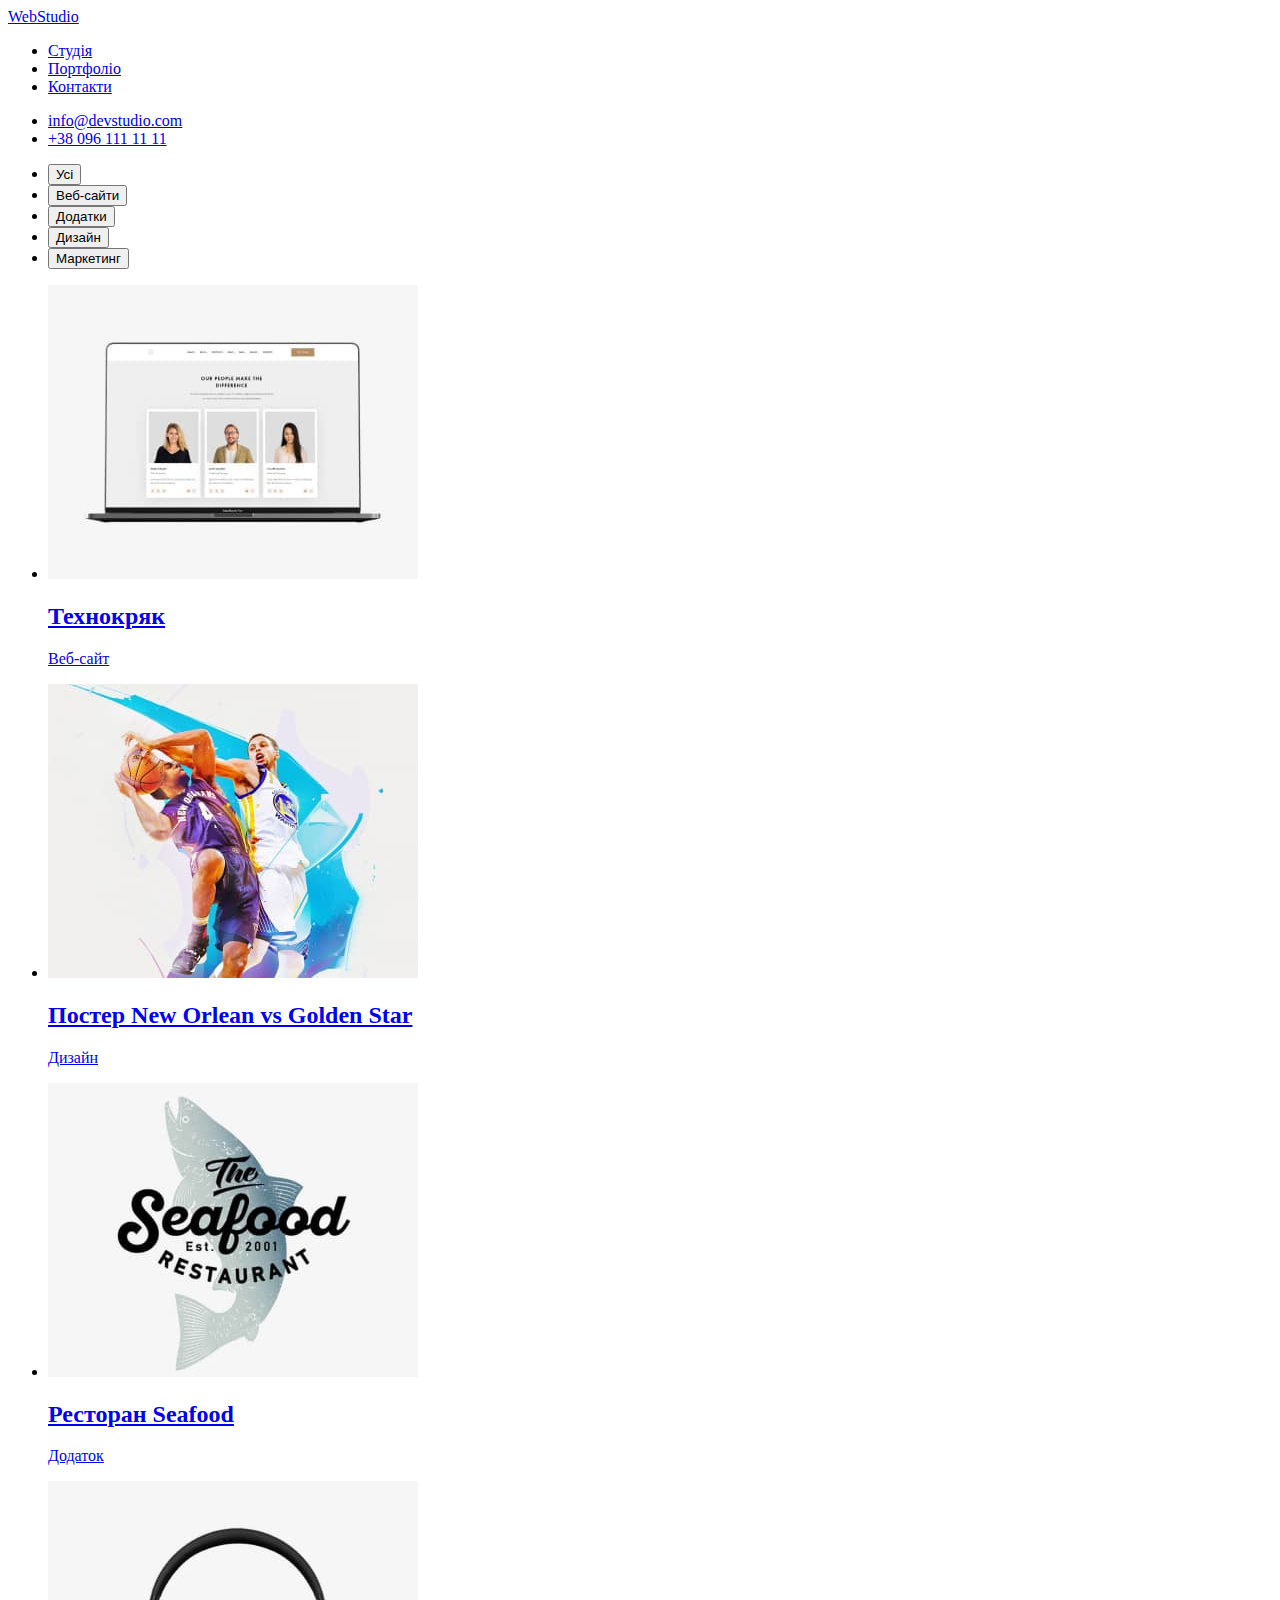
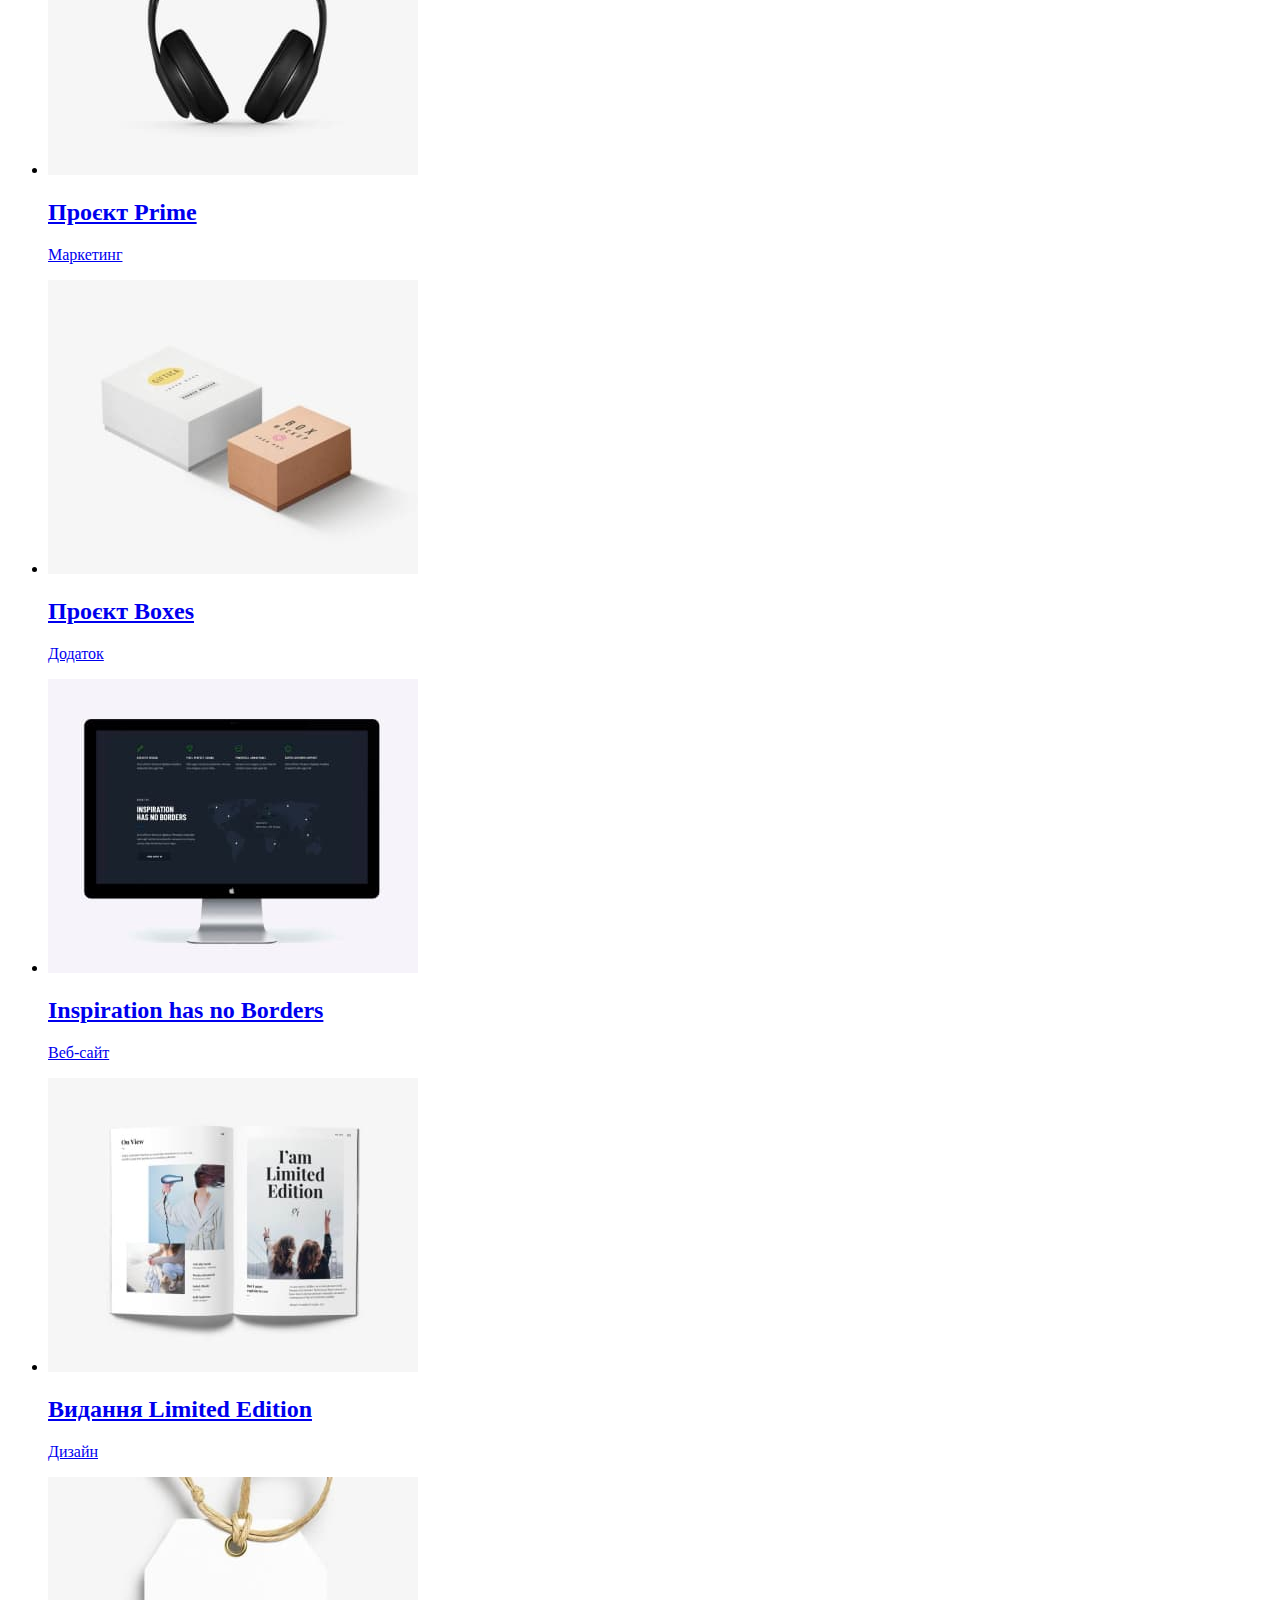
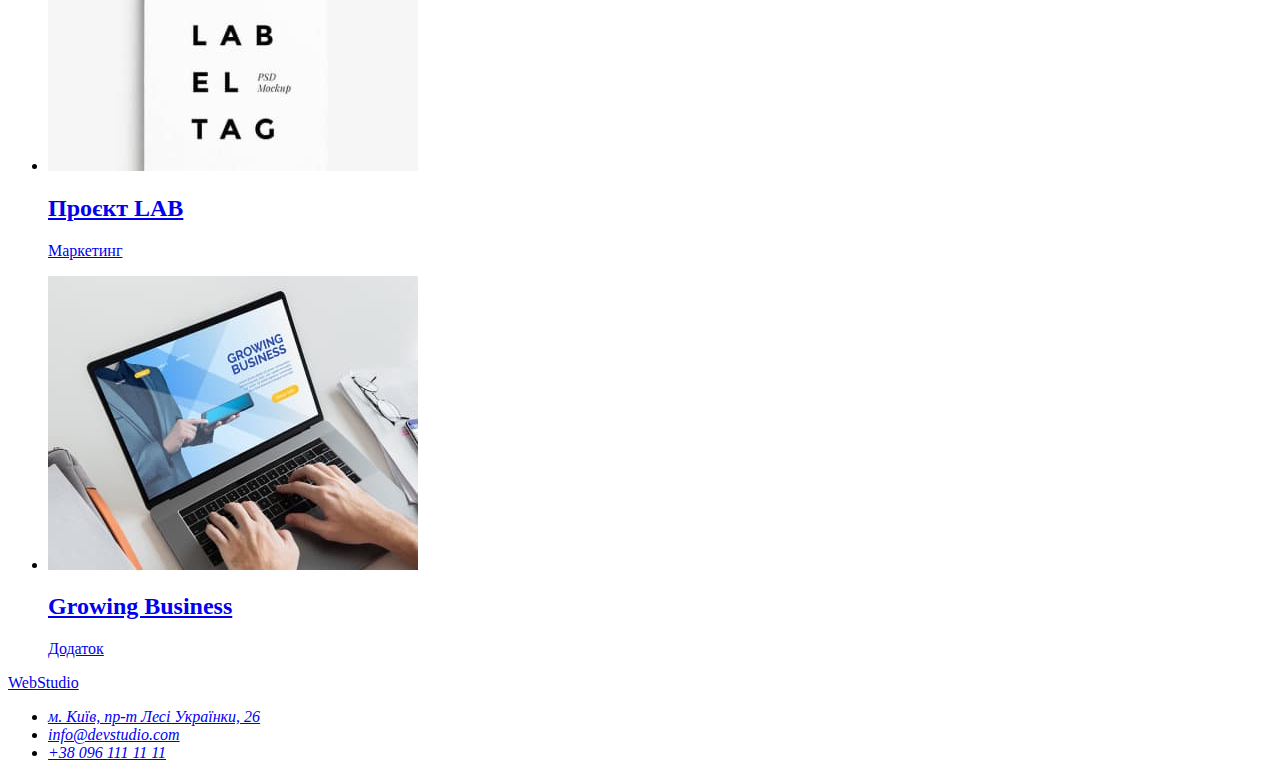
==== portfolio.html @ 22ac98b4 "Змінює електронну пошту" ====
<!DOCTYPE html>
<html lang="uk">
<head>
    <meta charset="UTF-8">
    <meta http-equiv="X-UA-Compatible" content="IE=edge">
    <meta name="viewport" content="width=device-width, initial-scale=1.0">
    <title>Document</title>
</head>
<body>
    <header>
        <nav>
            <a lang="en" href="./index.html"><span>Web</span>Studio</a>
            <ul>
                <li><a href="./index.html">Студія</a></li>
                <li><a href="./portfolio.html">Портфоліо</a></li>
                <li><a href="./index.html">Контакти</a></li>
            </ul>
        </nav>
        <ul>
            <li><a href="mailto:info@devstudio.com">info@devstudio.com</a></li>
            <li><a href="tel:+380961111111">+38 096 111 11 11</a></li>
        </ul>
    </header>
    <main>
        <section>
            <h1 hidden>Portfolio</h1>
            <ul>
                <li><button class="button">Усі</button></li>
                <li><button class="button">Веб-сайти</button></li>
                <li><button class="button">Додатки</button></li>
                <li><button class="button">Дизайн</button></li>
                <li><button class="button">Маркетинг</button></li>
            </ul>
            <ul>
                <li>
                    <a href="#">
                        <img src="./images/Personal.jpg" alt="Персоналії" width="370">
                        <h2>Технокряк</h2>
                        <p>Веб-сайт</p>
                    </a>
                </li>
                <li>
                    <a href="#">
                        <img src="./images/Game.jpg" alt="Постер" width="370">
                        <h2>Постер New Orlean vs Golden Star</h2>
                        <p>Дизайн</p>
                    </a>
                </li>
                <li>
                    <a href="#">
                        <img src="./images/Restarant.jpg" alt="Ресторан" width="370">
                        <h2>Ресторан Seafood</h2>
                        <p>Додаток</p>
                    </a>
                </li>
                <li>
                    <a href="#">
                        <img src="./images/Phone.jpg" alt="Навушники" width="370">
                        <h2>Проєкт Prime</h2>
                        <p>Маркетинг</p>
                    </a>
                </li>
                <li>
                    <a href="#">
                        <img src="./images/Boxes.jpg" alt="Бокси" width="370">
                        <h2>Проєкт Boxes</h2>
                        <p>Додаток</p>
                    </a>
                </li>
                <li>
                    <a href="#">
                        <img src="./images/Desktop.jpg" alt="Компьютер" width="370">
                        <h2>Inspiration has no Borders</h2>
                        <p>Веб-сайт</p>
                    </a>
                </li>
                <li>
                    <a href="#">
                        <img src="./images/Books.jpg" alt="Видавництво" width="370">
                        <h2>Видання Limited Edition</h2>
                        <p>Дизайн</p>
                    </a>
                </li>
                <li>
                    <a href="#">
                        <img src="./images/Label.jpg" alt="Етікетка" width="370">
                        <h2>Проєкт LAB</h2>
                        <p>Маркетинг</p>
                    </a>
                </li>
                <li>
                    <a href="#">
                        <img src="./images/Notebook.jpg" alt="Ноутбук" width="370">
                        <h2>Growing Business</h2>
                        <p>Додаток</p>
                    </a>
                </li>
            </ul>
        </section>
    </main>
    <footer>
        <a lang="en" href="./index.html"><span>Web</span>Studio</a>
        <address>
            <ul>
                <li><a href="https://goo.gl/maps/CPtrU1FHBa2aNyZL9" target="_blank" rel="noopener noreferrer nofollow">м.
                        Київ, пр-т
                        Лесі Українки, 26</a></li>
                <li><a href="mailto:info@devstudio.com">info@devstudio.com</a></li>
                <li><a href="tel:+380961111111">+38 096 111 11 11</a></li>
            </ul>
        </address>
    </footer>
    
</body>
</html>
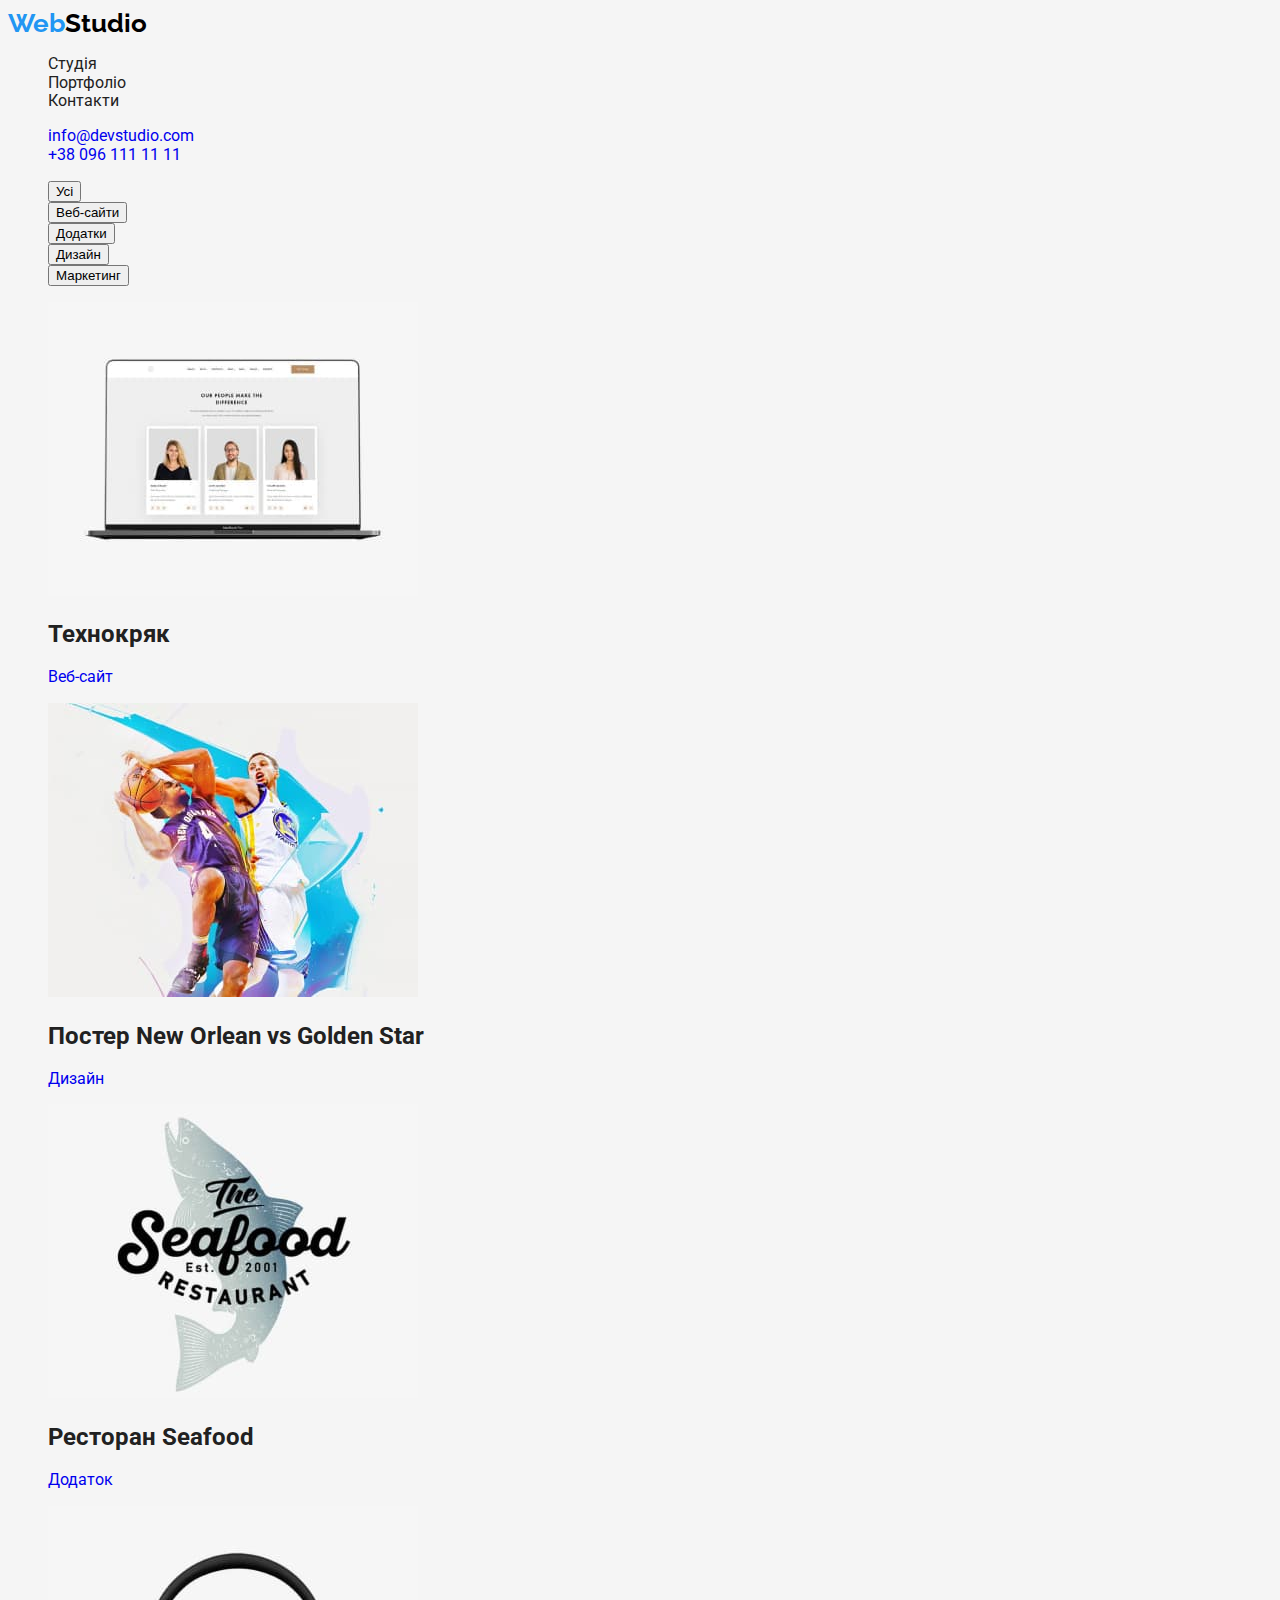
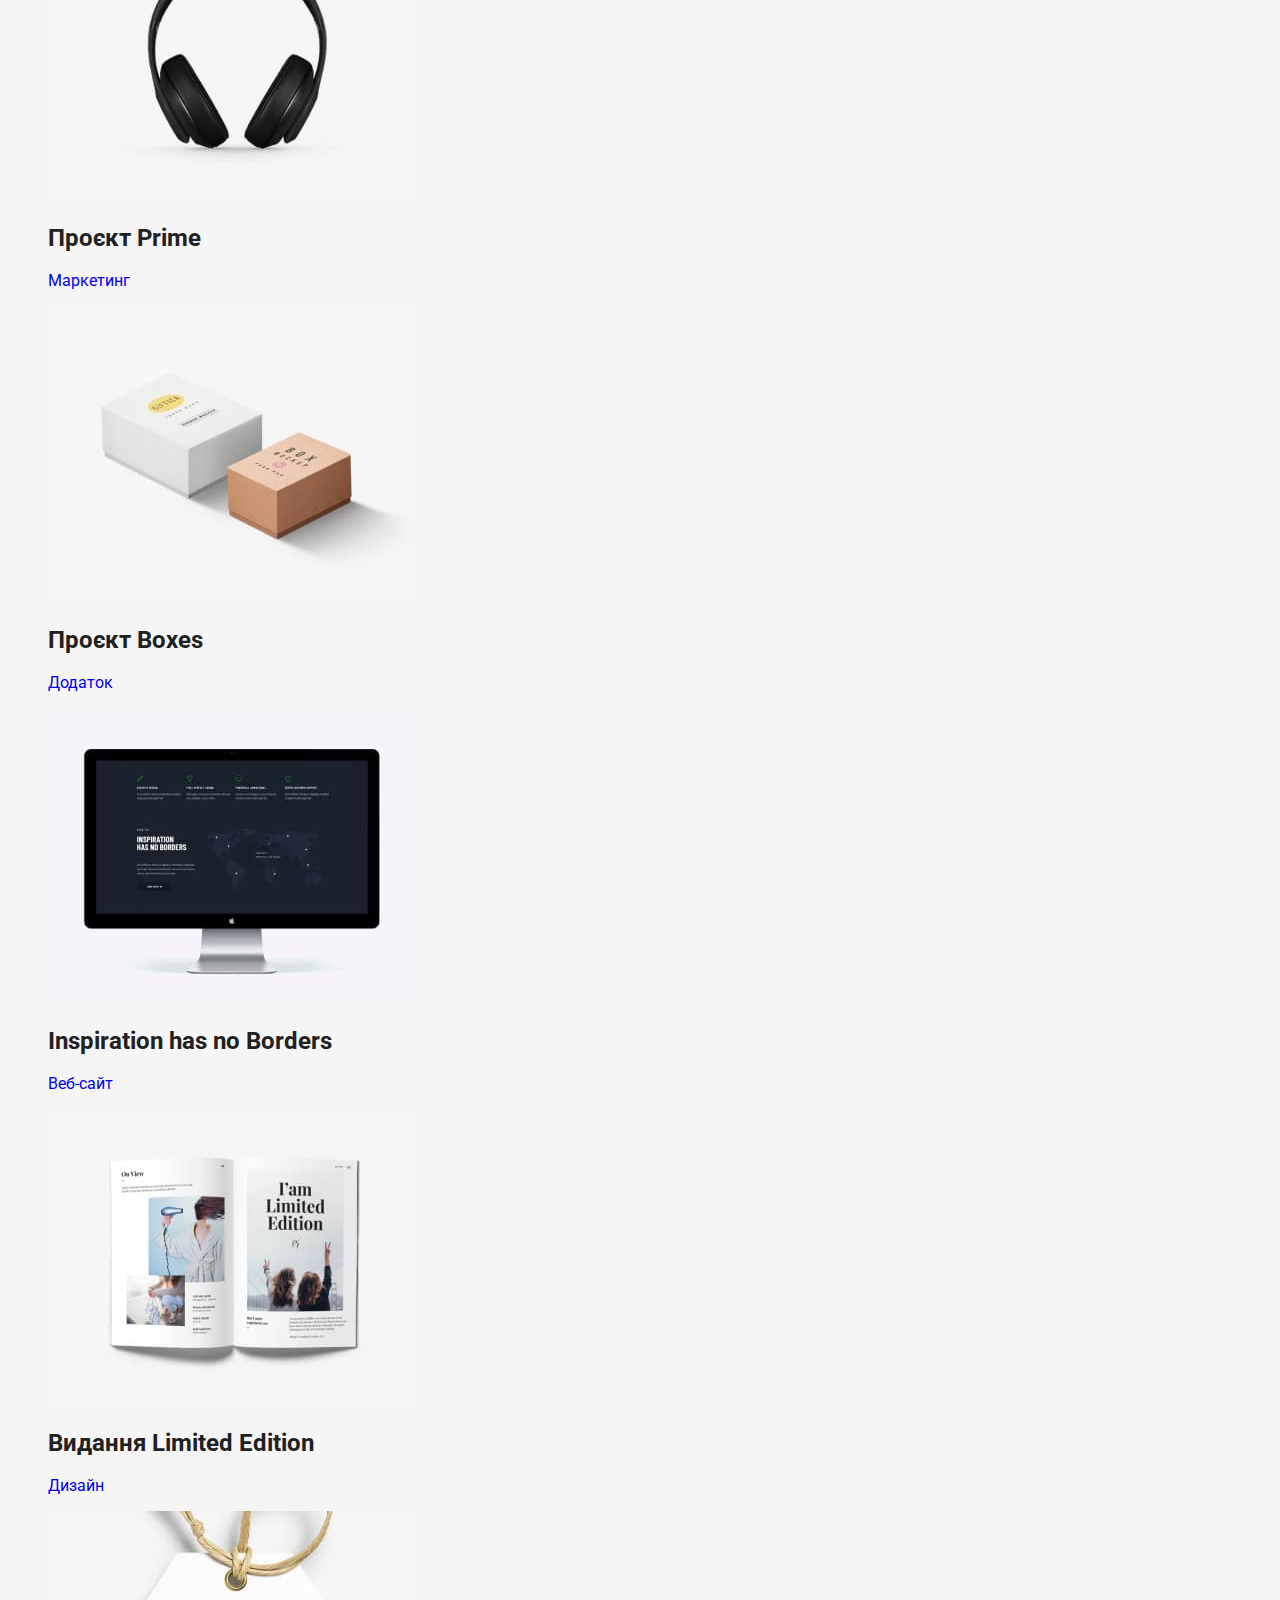
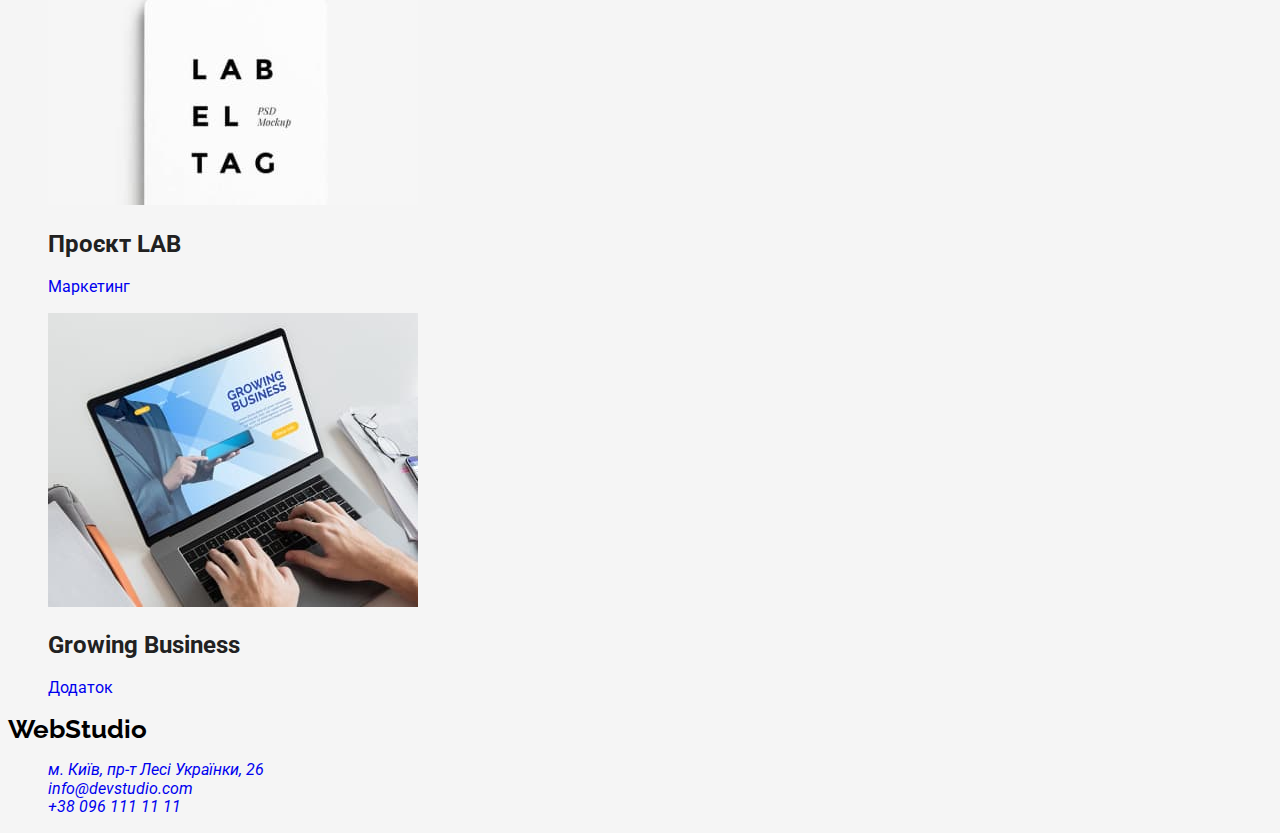
==== commit ae92b9b1: "Застосовує стилі в хедері" ====
--- a/portfolio.html
+++ b/portfolio.html
@@ -5,111 +5,120 @@
     <meta http-equiv="X-UA-Compatible" content="IE=edge">
     <meta name="viewport" content="width=device-width, initial-scale=1.0">
     <title>Document</title>
+    <link rel="preconnect" href="https://fonts.googleapis.com">
+    <link rel="preconnect" href="https://fonts.gstatic.com" crossorigin>
+    <link href="https://fonts.googleapis.com/css2?family=Raleway:wght@700&family=Roboto:wght@400;500;700;900&display=swap"
+        rel="stylesheet">
+    <link rel="stylesheet" href="./css/styles.css" />
 </head>
 <body>
+    <!-- HEADER -->
     <header>
         <nav>
-            <a lang="en" href="./index.html"><span>Web</span>Studio</a>
-            <ul>
-                <li><a href="./index.html">Студія</a></li>
-                <li><a href="./portfolio.html">Портфоліо</a></li>
-                <li><a href="./index.html">Контакти</a></li>
+            <a lang="en" href="./index.html" class="logo link"><span class="web">Web</span>Studio</a>
+            <ul class="site-nav list">
+                <li><a href="./index.html" class="link">Студія</a></li>
+                <li><a href="./portfolio.html" class="link">Портфоліо</a></li>
+                <li><a href="./index.html" class="link">Контакти</a></li>
             </ul>
         </nav>
-        <ul>
-            <li><a href="mailto:info@devstudio.com">info@devstudio.com</a></li>
-            <li><a href="tel:+380961111111">+38 096 111 11 11</a></li>
+        <ul class="header-contakt list">
+            <li><a href="mailto:info@devstudio.com" class="link">info@devstudio.com</a></li>
+            <li><a href="tel:+380961111111" class="link">+38 096 111 11 11</a></li>
         </ul>
     </header>
+    <!-- MAIN -->
     <main>
-        <section>
+        <!-- Section 1 -->
+        <section class="section link">
             <h1 hidden>Portfolio</h1>
-            <ul>
+            <ul class="buttons list">
                 <li><button class="button">Усі</button></li>
                 <li><button class="button">Веб-сайти</button></li>
                 <li><button class="button">Додатки</button></li>
                 <li><button class="button">Дизайн</button></li>
                 <li><button class="button">Маркетинг</button></li>
             </ul>
-            <ul>
+            <ul class="menu list">
                 <li>
-                    <a href="#">
+                    <a href="#" class="link">
                         <img src="./images/Personal.jpg" alt="Персоналії" width="370">
-                        <h2>Технокряк</h2>
+                        <h2 class="section-title">Технокряк</h2>
                         <p>Веб-сайт</p>
                     </a>
                 </li>
                 <li>
-                    <a href="#">
+                    <a href="#" class="link">
                         <img src="./images/Game.jpg" alt="Постер" width="370">
-                        <h2>Постер New Orlean vs Golden Star</h2>
+                        <h2 class="section-title">Постер New Orlean vs Golden Star</h2>
                         <p>Дизайн</p>
                     </a>
                 </li>
                 <li>
-                    <a href="#">
+                    <a href="#"  class="link">
                         <img src="./images/Restarant.jpg" alt="Ресторан" width="370">
-                        <h2>Ресторан Seafood</h2>
+                        <h2 class="section-title">Ресторан Seafood</h2>
                         <p>Додаток</p>
                     </a>
                 </li>
                 <li>
-                    <a href="#">
+                    <a href="#" class="link">
                         <img src="./images/Phone.jpg" alt="Навушники" width="370">
-                        <h2>Проєкт Prime</h2>
+                        <h2 class="section-title">Проєкт Prime</h2>
                         <p>Маркетинг</p>
                     </a>
                 </li>
                 <li>
-                    <a href="#">
+                    <a href="#" class="link">
                         <img src="./images/Boxes.jpg" alt="Бокси" width="370">
-                        <h2>Проєкт Boxes</h2>
+                        <h2 class="section-title">Проєкт Boxes</h2>
                         <p>Додаток</p>
                     </a>
                 </li>
                 <li>
-                    <a href="#">
+                    <a href="#" class="link">
                         <img src="./images/Desktop.jpg" alt="Компьютер" width="370">
-                        <h2>Inspiration has no Borders</h2>
+                        <h2 class="section-title">Inspiration has no Borders</h2>
                         <p>Веб-сайт</p>
                     </a>
                 </li>
                 <li>
-                    <a href="#">
+                    <a href="#" class="link">
                         <img src="./images/Books.jpg" alt="Видавництво" width="370">
-                        <h2>Видання Limited Edition</h2>
+                        <h2 class="section-title">Видання Limited Edition</h2>
                         <p>Дизайн</p>
                     </a>
                 </li>
                 <li>
-                    <a href="#">
+                    <a href="#" class="link">
                         <img src="./images/Label.jpg" alt="Етікетка" width="370">
-                        <h2>Проєкт LAB</h2>
+                        <h2 class="section-title">Проєкт LAB</h2>
                         <p>Маркетинг</p>
                     </a>
                 </li>
                 <li>
-                    <a href="#">
+                    <a href="#" class="link">
                         <img src="./images/Notebook.jpg" alt="Ноутбук" width="370">
-                        <h2>Growing Business</h2>
+                        <h2 class="section-title">Growing Business</h2>
                         <p>Додаток</p>
                     </a>
                 </li>
             </ul>
         </section>
     </main>
-    <footer>
-        <a lang="en" href="./index.html"><span>Web</span>Studio</a>
-        <address>
-            <ul>
-                <li><a href="https://goo.gl/maps/CPtrU1FHBa2aNyZL9" target="_blank" rel="noopener noreferrer nofollow">м.
-                        Київ, пр-т
-                        Лесі Українки, 26</a></li>
-                <li><a href="mailto:info@devstudio.com">info@devstudio.com</a></li>
-                <li><a href="tel:+380961111111">+38 096 111 11 11</a></li>
-            </ul>
-        </address>
-    </footer>
+    <!-- FOOTER -->
+<footer>
+    <a lang="en" href="./index.html" class="logo link"><span>Web</span>Studio</a>
+    <address>
+        <ul class="footer-contakt list">
+            <li><a href="https://goo.gl/maps/CPtrU1FHBa2aNyZL9" target="_blank" rel="noopener noreferrer nofollow"
+                    class="link">м. Київ, пр-т
+                    Лесі Українки, 26</a></li>
+            <li><a href="mailto:info@devstudio.com" class="link">info@devstudio.com</a></li>
+            <li><a href="tel:+380961111111" class="link">+38 096 111 11 11</a></li>
+        </ul>
+    </address>
+</footer>
     
 </body>
 </html>--- a/css/styles.css
+++ b/css/styles.css
@@ -0,0 +1,57 @@
+:root {
+    /* color */
+    --one-text-color: #212121;
+    --second-text-color: #757575;
+    --one-backgraund-color: #F5F5F5;
+    --second-backgraund-color: #F5F4FA;
+    --akcent-color: #2196F3;
+    --second-akcent-color: #FFFFFF;
+    --card-bcg: #EEEEEE;
+    --logo-color: #000000;
+    /* font */
+    --one-font-family: "Roboto", sans-serif;
+    --logo-font-style: "Raleway", sans-serif;
+}
+
+.list {
+    list-style: none;
+}
+.link {
+    text-decoration: none;
+}
+body {
+    font-family: var(--one-font-family);
+    color: var(--one-text-color);
+    font-size: 16px;
+    line-height: 1.171;
+    background-color: var(--one-backgraund-color);
+}
+/* HEADER */
+
+.logo {
+    font-family: var(--logo-font-style);
+    font-weight: 700;
+    font-size: 26px;
+    line-height: 1.192;
+    color: var(--logo-color);
+}
+.web {
+    color: var(--akcent-color)
+}
+.site-nav .link {
+    color: var(--one-text-color);
+}
+.site-nav .link:hover,
+.site-nav .link:focus {
+    color: var(--akcent-color);
+}
+.site-contacts  {
+    font-weight: 500;
+    font-size: 14px;
+    line-height: 1.142;
+    letter-spacing: 0.02em;
+    color: tomato;
+}
+.section-title {
+    color: var(--one-text-color);
+}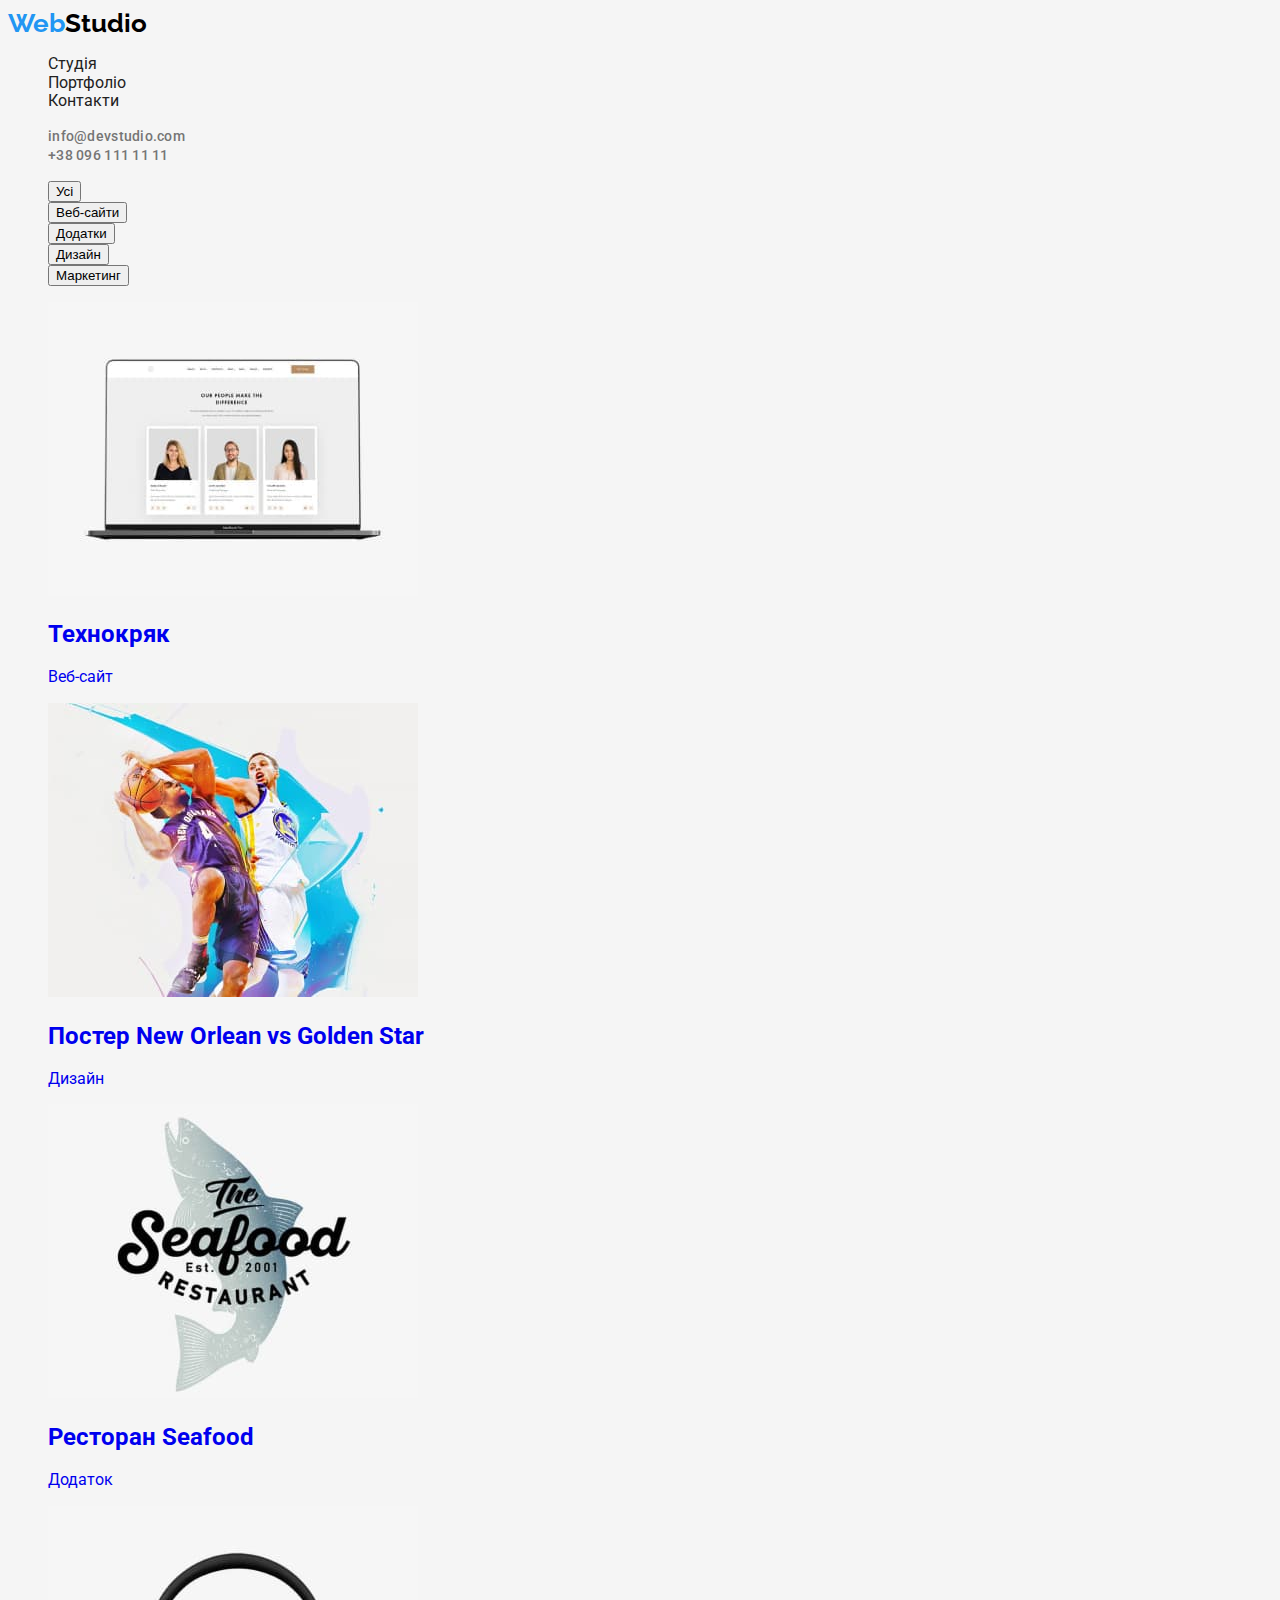
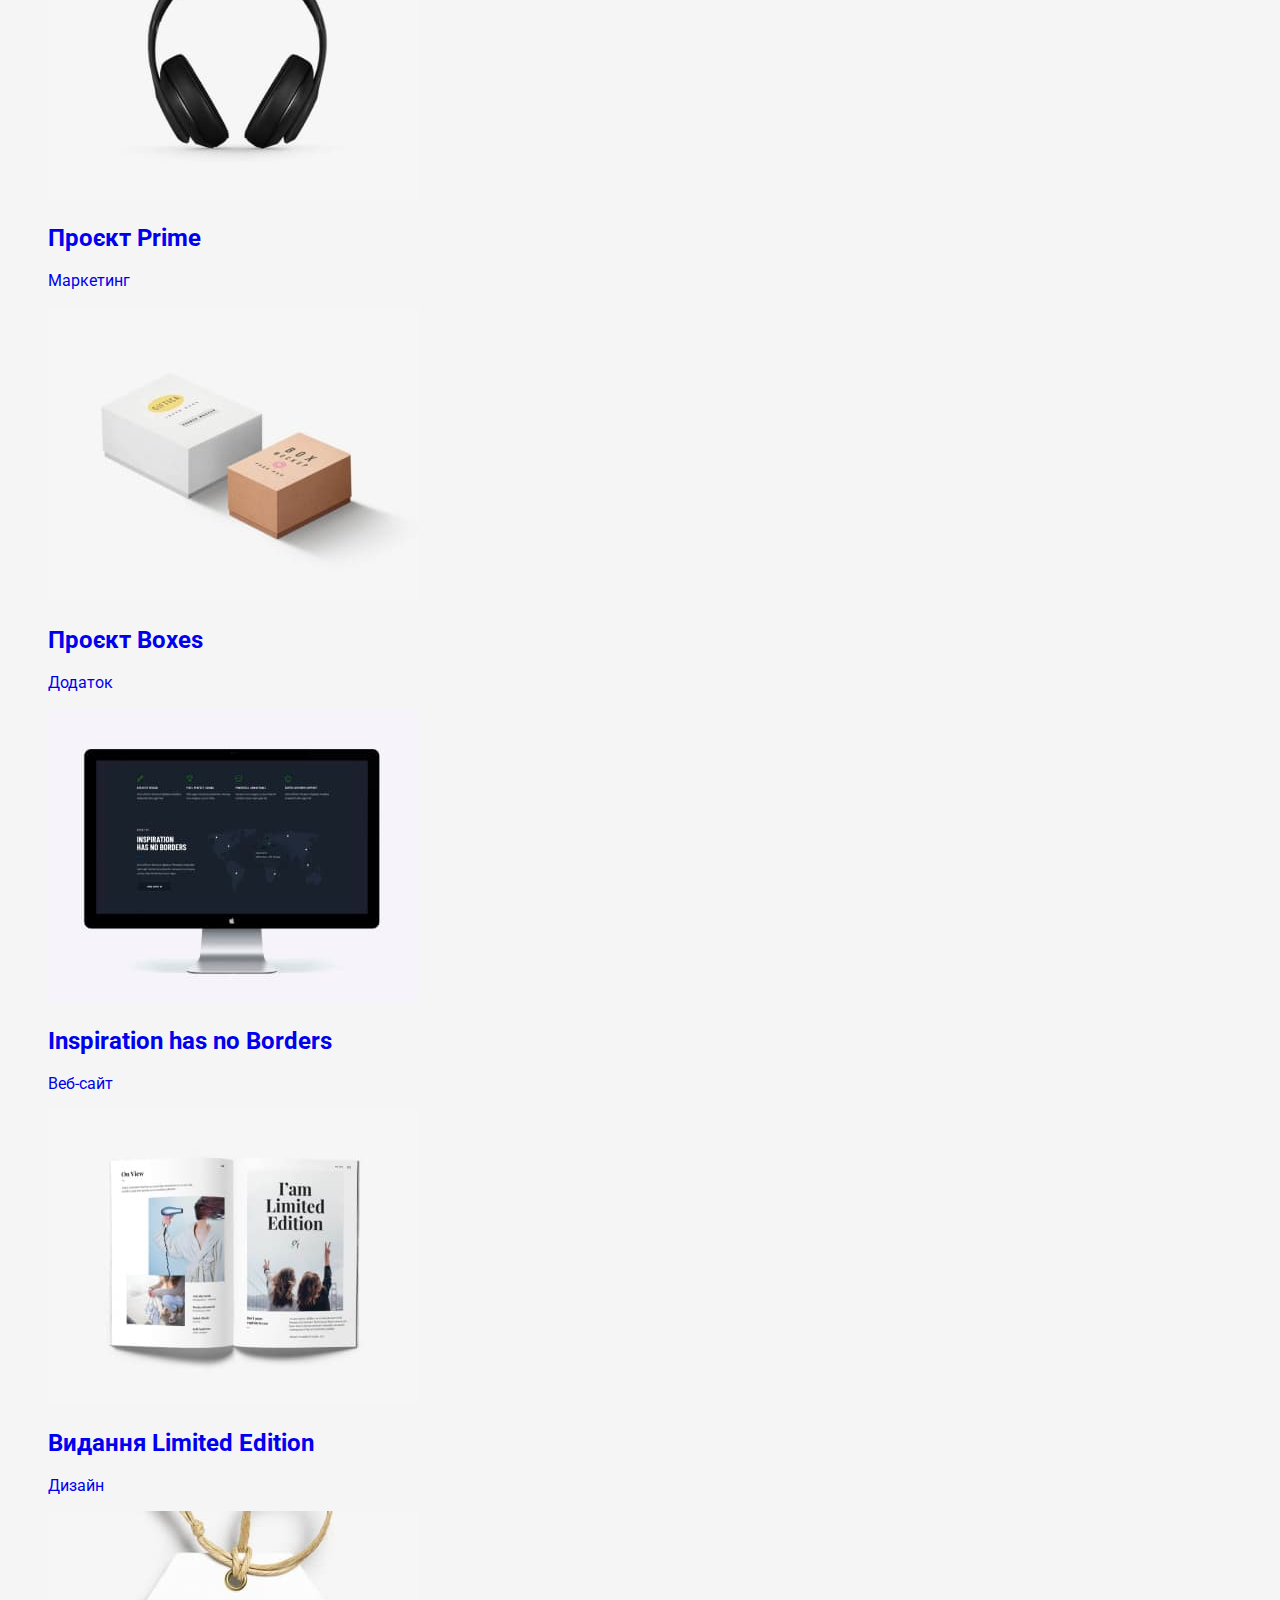
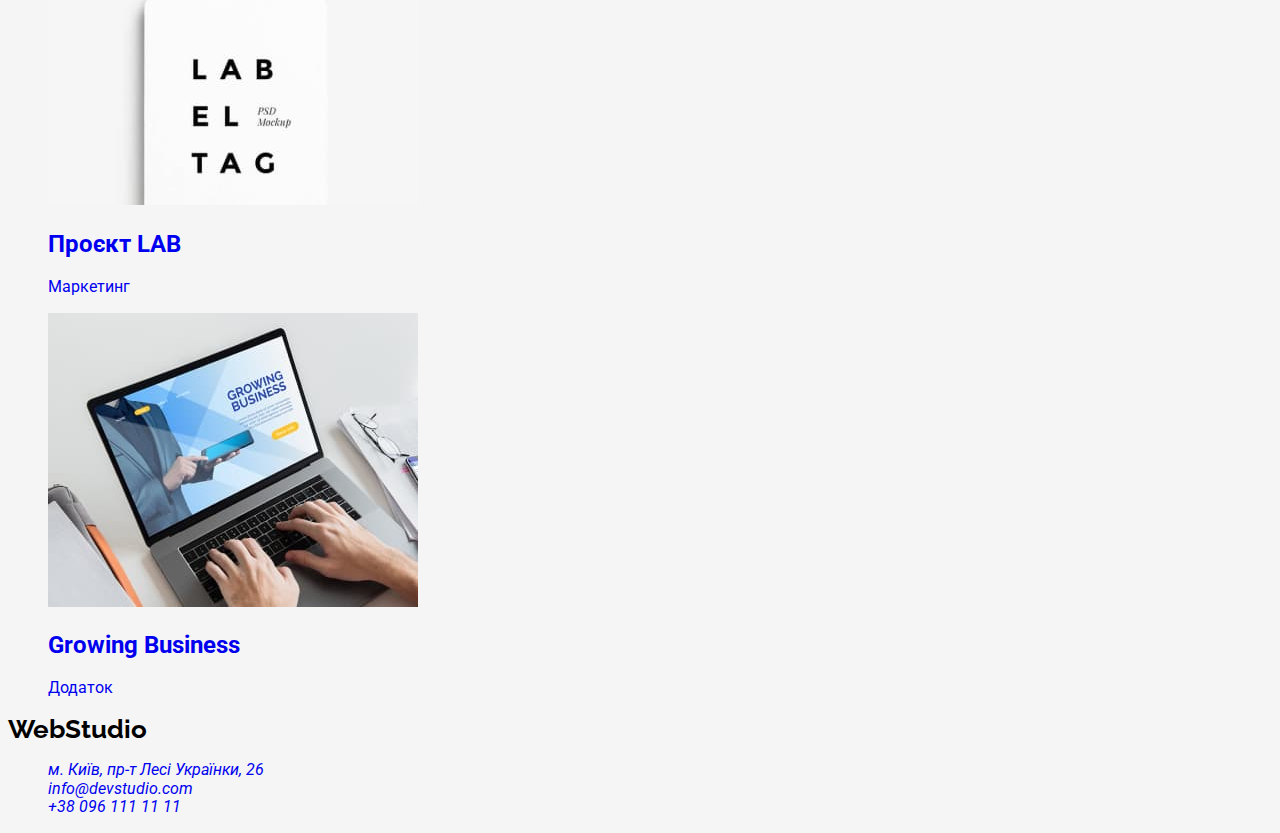
==== commit 28f10a72: "Додає стилі секції 1-2" ====
--- a/portfolio.html
+++ b/portfolio.html
@@ -15,16 +15,16 @@
     <!-- HEADER -->
     <header>
         <nav>
-            <a lang="en" href="./index.html" class="logo link"><span class="web">Web</span>Studio</a>
+            <a class="logo link" lang="en" href="./index.html"><span class="web">Web</span>Studio</a>
             <ul class="site-nav list">
-                <li><a href="./index.html" class="link">Студія</a></li>
-                <li><a href="./portfolio.html" class="link">Портфоліо</a></li>
-                <li><a href="./index.html" class="link">Контакти</a></li>
+                <li><a class="link" href="./index.html">Студія</a></li>
+                <li><a class="link" href="./portfolio.html">Портфоліо</a></li>
+                <li><a class="link" href="./index.html">Контакти</a></li>
             </ul>
         </nav>
-        <ul class="header-contakt list">
-            <li><a href="mailto:info@devstudio.com" class="link">info@devstudio.com</a></li>
-            <li><a href="tel:+380961111111" class="link">+38 096 111 11 11</a></li>
+        <ul class="site-contacts list">
+            <li><a class="link" href="mailto:info@devstudio.com">info@devstudio.com</a></li>
+            <li><a class="link" href="tel:+380961111111">+38 096 111 11 11</a></li>
         </ul>
     </header>
     <!-- MAIN -->
--- a/css/styles.css
+++ b/css/styles.css
@@ -4,6 +4,7 @@
     --second-text-color: #757575;
     --one-backgraund-color: #F5F5F5;
     --second-backgraund-color: #F5F4FA;
+    --hero-bcg: #2F303A;
     --akcent-color: #2196F3;
     --second-akcent-color: #FFFFFF;
     --card-bcg: #EEEEEE;
@@ -27,7 +28,9 @@
     background-color: var(--one-backgraund-color);
 }
 /* HEADER */
-
+.header-site {
+    background-color: var(--second-akcent-color);
+}
 .logo {
     font-family: var(--logo-font-style);
     font-weight: 700;
@@ -36,7 +39,7 @@
     color: var(--logo-color);
 }
 .web {
-    color: var(--akcent-color)
+    color: var(--akcent-color);
 }
 .site-nav .link {
     color: var(--one-text-color);
@@ -45,13 +48,50 @@
 .site-nav .link:focus {
     color: var(--akcent-color);
 }
-.site-contacts  {
+.site-contacts .link {
     font-weight: 500;
     font-size: 14px;
     line-height: 1.142;
     letter-spacing: 0.02em;
-    color: tomato;
+    color: var(--second-text-color);
 }
-.section-title {
-    color: var(--one-text-color);
-}+.site-contacts .link:hover,
+.site-contacts .link:focus {
+    color: var(--akcent-color);
+}
+/* Hero */
+.section-hero {
+    background-color: var(--hero-bcg);
+}
+.title-hero {
+    font-weight: 900;
+    font-size: 44px;
+    line-height: 1.363;
+    text-align: center;
+    letter-spacing: 0.06em;
+    text-transform: uppercase;
+    color: var(--second-akcent-color);
+}
+.button-hero {
+    font-weight: 700;
+    font-size: 16px;
+    line-height: 1.875;
+    letter-spacing: 0.06em;
+    color: var(--second-akcent-color);
+    background-color: var(--akcent-color);
+}
+.title-three {
+        font-weight: 700;
+        font-size: 14px;
+        line-height: 1.142;
+        letter-spacing: 0.03em;
+        text-transform: uppercase;
+}
+.text {
+            font-weight: 400;
+        font-size: 14px;
+        line-height: 1.714;
+        letter-spacing: 0.03em;
+        color: var(--second-text-color)
+}  
+      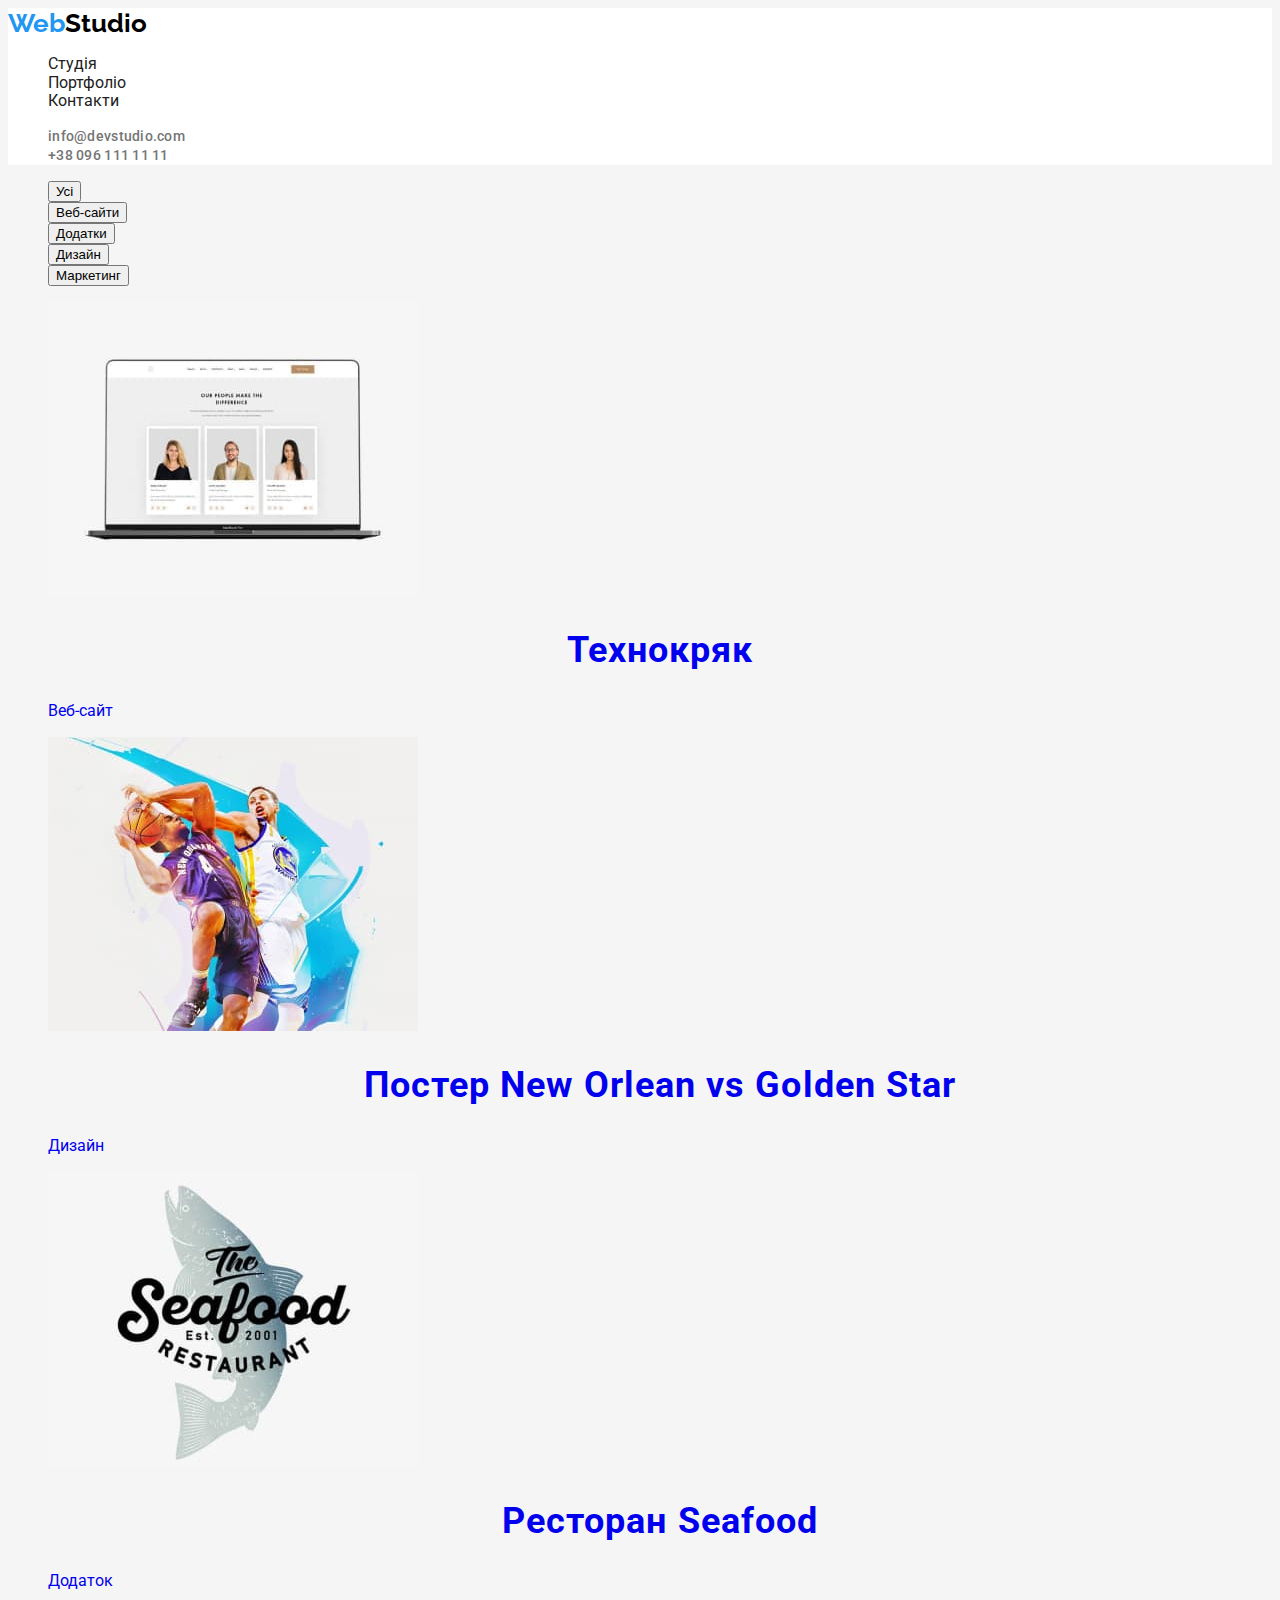
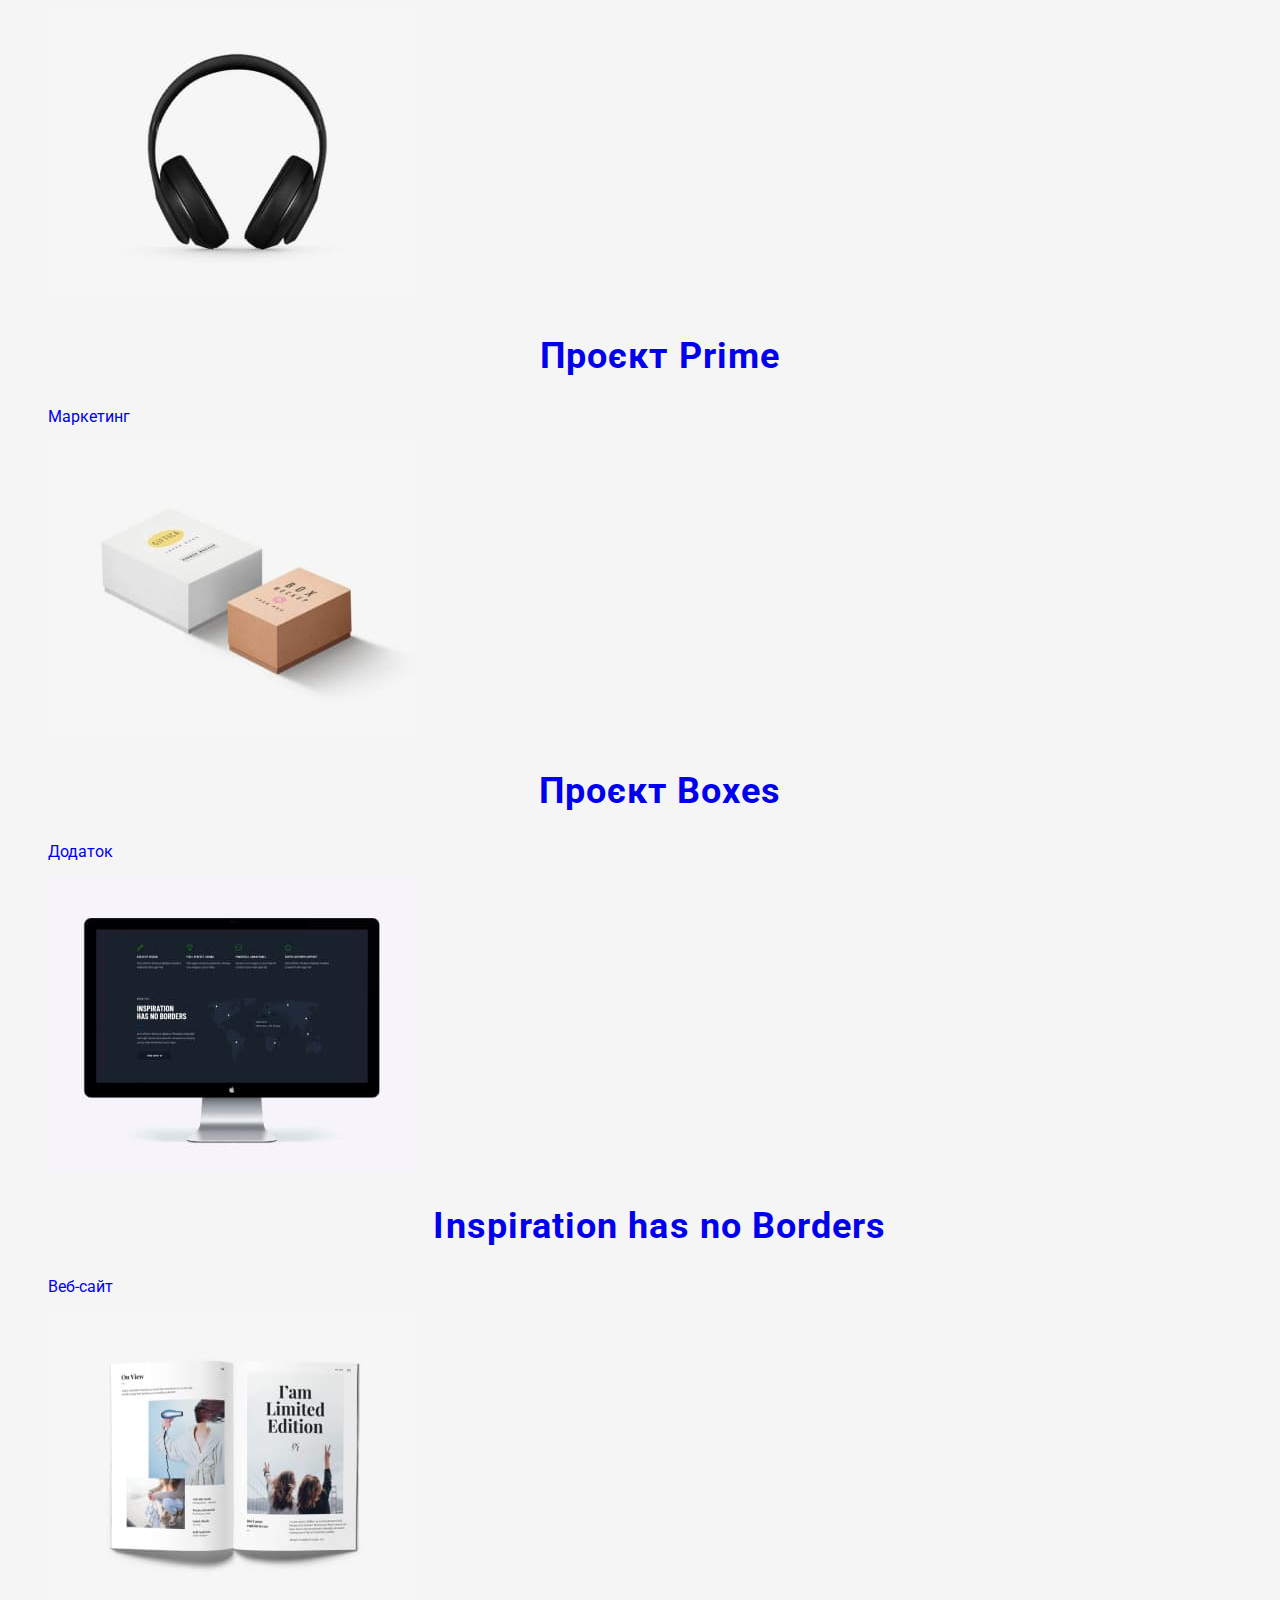
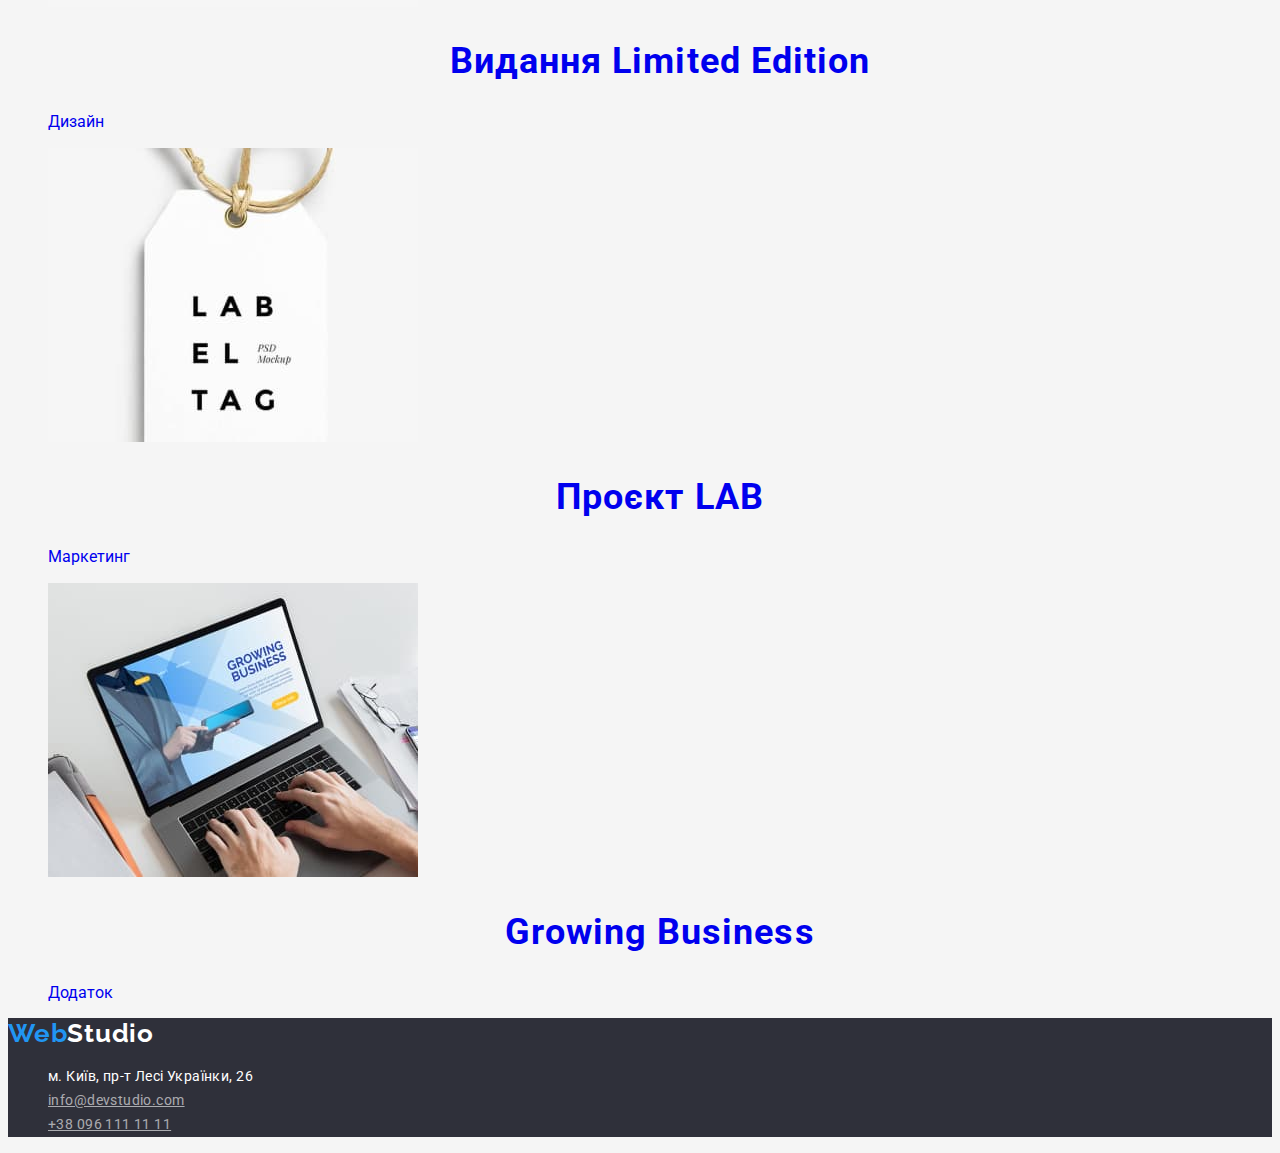
==== commit b62ff196: "Завершує стилі 1 стор" ====
--- a/portfolio.html
+++ b/portfolio.html
@@ -13,7 +13,7 @@
 </head>
 <body>
     <!-- HEADER -->
-    <header>
+    <header class="header-site">
         <nav>
             <a class="logo link" lang="en" href="./index.html"><span class="web">Web</span>Studio</a>
             <ul class="site-nav list">
@@ -30,14 +30,14 @@
     <!-- MAIN -->
     <main>
         <!-- Section 1 -->
-        <section class="section link">
+        <section class="section-card link">
             <h1 hidden>Portfolio</h1>
             <ul class="buttons list">
-                <li><button class="button">Усі</button></li>
-                <li><button class="button">Веб-сайти</button></li>
-                <li><button class="button">Додатки</button></li>
-                <li><button class="button">Дизайн</button></li>
-                <li><button class="button">Маркетинг</button></li>
+                <li><button class="button" class="button-filter">Усі</button></li>
+                <li><button class="button" class="button-filter">Веб-сайти</button></li>
+                <li><button class="button" class="button-filter">Додатки</button></li>
+                <li><button class="button" class="button-filter">Дизайн</button></li>
+                <li><button class="button" class="button-filter">Маркетинг</button></li>
             </ul>
             <ul class="menu list">
                 <li>
@@ -107,15 +107,15 @@
         </section>
     </main>
     <!-- FOOTER -->
-<footer>
-    <a lang="en" href="./index.html" class="logo link"><span>Web</span>Studio</a>
+<footer class="footer-info">
+    <a lang="en" href="./index.html" class="logo-footer link"><span class="footer-logo">Web</span>Studio</a>
     <address>
         <ul class="footer-contakt list">
-            <li><a href="https://goo.gl/maps/CPtrU1FHBa2aNyZL9" target="_blank" rel="noopener noreferrer nofollow"
-                    class="link">м. Київ, пр-т
+            <li><a class="footer-adr link" href="https://goo.gl/maps/CPtrU1FHBa2aNyZL9" target="_blank"
+                    rel="noopener noreferrer nofollow" class="link">м. Київ, пр-т
                     Лесі Українки, 26</a></li>
-            <li><a href="mailto:info@devstudio.com" class="link">info@devstudio.com</a></li>
-            <li><a href="tel:+380961111111" class="link">+38 096 111 11 11</a></li>
+            <li><a class="footer-person" href="mailto:info@devstudio.com" class="link">info@devstudio.com</a></li>
+            <li><a class="footer-person" href="tel:+380961111111" class="link">+38 096 111 11 11</a></li>
         </ul>
     </address>
 </footer>
--- a/css/styles.css
+++ b/css/styles.css
@@ -1,97 +1,179 @@
 :root {
-    /* color */
-    --one-text-color: #212121;
-    --second-text-color: #757575;
-    --one-backgraund-color: #F5F5F5;
-    --second-backgraund-color: #F5F4FA;
-    --hero-bcg: #2F303A;
-    --akcent-color: #2196F3;
-    --second-akcent-color: #FFFFFF;
-    --card-bcg: #EEEEEE;
-    --logo-color: #000000;
-    /* font */
-    --one-font-family: "Roboto", sans-serif;
-    --logo-font-style: "Raleway", sans-serif;
+  /* color */
+  --one-text-color: #212121;
+  --second-text-color: #757575;
+  --one-backgraund-color: #f5f5f5;
+  --second-backgraund-color: #efedf9;
+  --hero-bcg: #2f303a;
+  --akcent-color: #2196f3;
+  --second-akcent-color: #ffffff;
+  --card-bcg: #eeeeee;
+  --logo-color: #000000;
+  /* font */
+  --one-font-family: "Roboto", sans-serif;
+  --logo-font-style: "Raleway", sans-serif;
 }
 
 .list {
-    list-style: none;
+  list-style: none;
 }
 .link {
-    text-decoration: none;
+  text-decoration: none;
 }
 body {
-    font-family: var(--one-font-family);
-    color: var(--one-text-color);
-    font-size: 16px;
-    line-height: 1.171;
-    background-color: var(--one-backgraund-color);
+  font-family: var(--one-font-family);
+  color: var(--one-text-color);
+  font-size: 16px;
+  line-height: 1.171;
+  background-color: var(--one-backgraund-color);
 }
 /* HEADER */
 .header-site {
-    background-color: var(--second-akcent-color);
+  background-color: var(--second-akcent-color);
 }
 .logo {
-    font-family: var(--logo-font-style);
-    font-weight: 700;
-    font-size: 26px;
-    line-height: 1.192;
-    color: var(--logo-color);
+  font-family: var(--logo-font-style);
+  font-weight: 700;
+  font-size: 26px;
+  line-height: 1.192;
+  color: var(--logo-color);
 }
 .web {
-    color: var(--akcent-color);
+  color: var(--akcent-color);
 }
 .site-nav .link {
-    color: var(--one-text-color);
+  color: var(--one-text-color);
 }
 .site-nav .link:hover,
 .site-nav .link:focus {
-    color: var(--akcent-color);
+  color: var(--akcent-color);
 }
 .site-contacts .link {
-    font-weight: 500;
-    font-size: 14px;
-    line-height: 1.142;
-    letter-spacing: 0.02em;
-    color: var(--second-text-color);
+  font-weight: 500;
+  font-size: 14px;
+  line-height: 1.142;
+  letter-spacing: 0.02em;
+  color: var(--second-text-color);
 }
 .site-contacts .link:hover,
 .site-contacts .link:focus {
-    color: var(--akcent-color);
+  color: var(--akcent-color);
 }
 /* Hero */
 .section-hero {
-    background-color: var(--hero-bcg);
+  background-color: var(--hero-bcg);
 }
 .title-hero {
-    font-weight: 900;
-    font-size: 44px;
-    line-height: 1.363;
-    text-align: center;
-    letter-spacing: 0.06em;
-    text-transform: uppercase;
-    color: var(--second-akcent-color);
+  font-weight: 900;
+  font-size: 44px;
+  line-height: 1.363;
+  text-align: center;
+  letter-spacing: 0.06em;
+  text-transform: uppercase;
+  color: var(--second-akcent-color);
 }
 .button-hero {
-    font-weight: 700;
-    font-size: 16px;
-    line-height: 1.875;
-    letter-spacing: 0.06em;
-    color: var(--second-akcent-color);
-    background-color: var(--akcent-color);
+  font-weight: 700;
+  font-size: 16px;
+  line-height: 1.875;
+  letter-spacing: 0.06em;
+  color: var(--second-akcent-color);
+  background-color: var(--akcent-color);
 }
 .title-three {
-        font-weight: 700;
-        font-size: 14px;
-        line-height: 1.142;
-        letter-spacing: 0.03em;
-        text-transform: uppercase;
+  font-weight: 700;
+  font-size: 14px;
+  line-height: 1.142;
+  letter-spacing: 0.03em;
+  text-transform: uppercase;
 }
 .text {
-            font-weight: 400;
-        font-size: 14px;
-        line-height: 1.714;
-        letter-spacing: 0.03em;
-        color: var(--second-text-color)
-}  
-      +  font-weight: 400;
+  font-size: 14px;
+  line-height: 1.714;
+  letter-spacing: 0.03em;
+  color: var(--second-text-color);
+}
+.section-title {
+  font-weight: 700;
+  font-size: 36px;
+  line-height: 1.166;
+  text-align: center;
+  letter-spacing: 0.03em;
+}
+.section-team {
+  background-color: var(--second-backgraund-color);
+}
+.team-card {
+  background-color: var(--second-akcent-color);
+}
+.title-name {
+  font-weight: 500;
+  line-height: 1.187;
+  text-align: center;
+  letter-spacing: 0.03em;
+}
+.team-text {
+  line-height: 1.187;
+  text-align: center;
+  letter-spacing: 0.03em;
+  color: var(--second-text-color);
+}
+.footer-info {
+  background-color: var(--hero-bcg);
+}
+.logo-footer {
+  font-family: var(--logo-font-style);
+  font-weight: 700;
+  font-size: 26px;
+  line-height: 1.192;
+  letter-spacing: 0.03em;
+  color: var(--second-akcent-color);
+}
+.footer-logo {
+  color: var(--akcent-color);
+}
+.footer-adr {
+  font-style: normal;
+  font-size: 14px;
+  line-height: 1.714;
+  letter-spacing: 0.03em;
+  color: #ffffff;
+}
+.footer-adr:hover,
+.footer-adr:focus {
+  color: var(--akcent-color);
+}
+.footer-person {
+  font-style: normal;
+  font-size: 14px;
+  line-height: 1.714;
+  letter-spacing: 0.03em;
+  color: rgba(255, 255, 255, 0.6);
+}
+.footer-person:hover,
+.footer-person:focus {
+  color: var(--akcent-color);
+}
+/* Сторінка 2 */
+.section-card {
+  background-color: var(--one-backgraund-color);
+}
+.button-filter {
+  font-family: var(--one-font-family);
+  font-style: normal;
+  font-weight: 500;
+  font-size: 16px;
+  line-height: 1.625;
+  text-align: center;
+  letter-spacing: 0.03em;
+  color: var(--one-text-color);
+  background-color: tomato;
+  cursor: pointer;
+  border-radius: 4px;
+  width: 112px;
+  height: 38px;
+  left: 726px;
+  top: 174px;
+  border: none;
+}
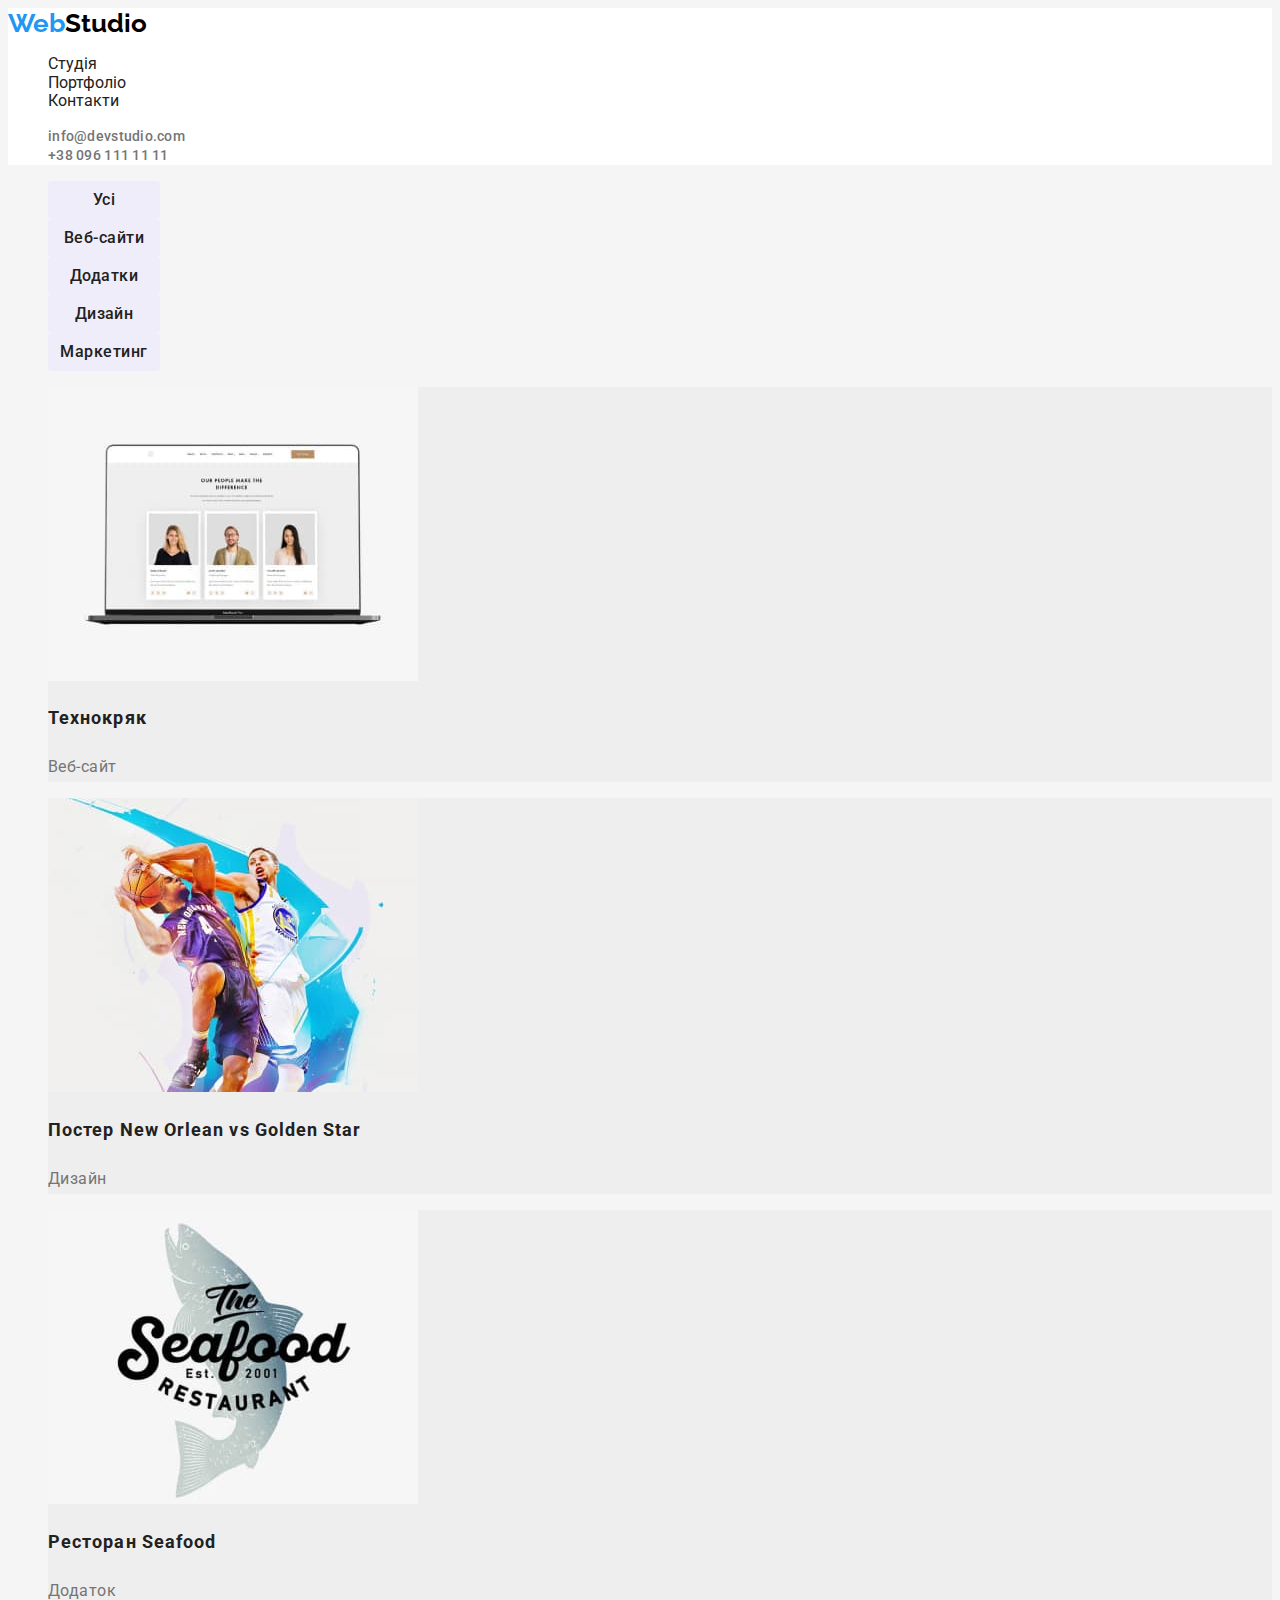
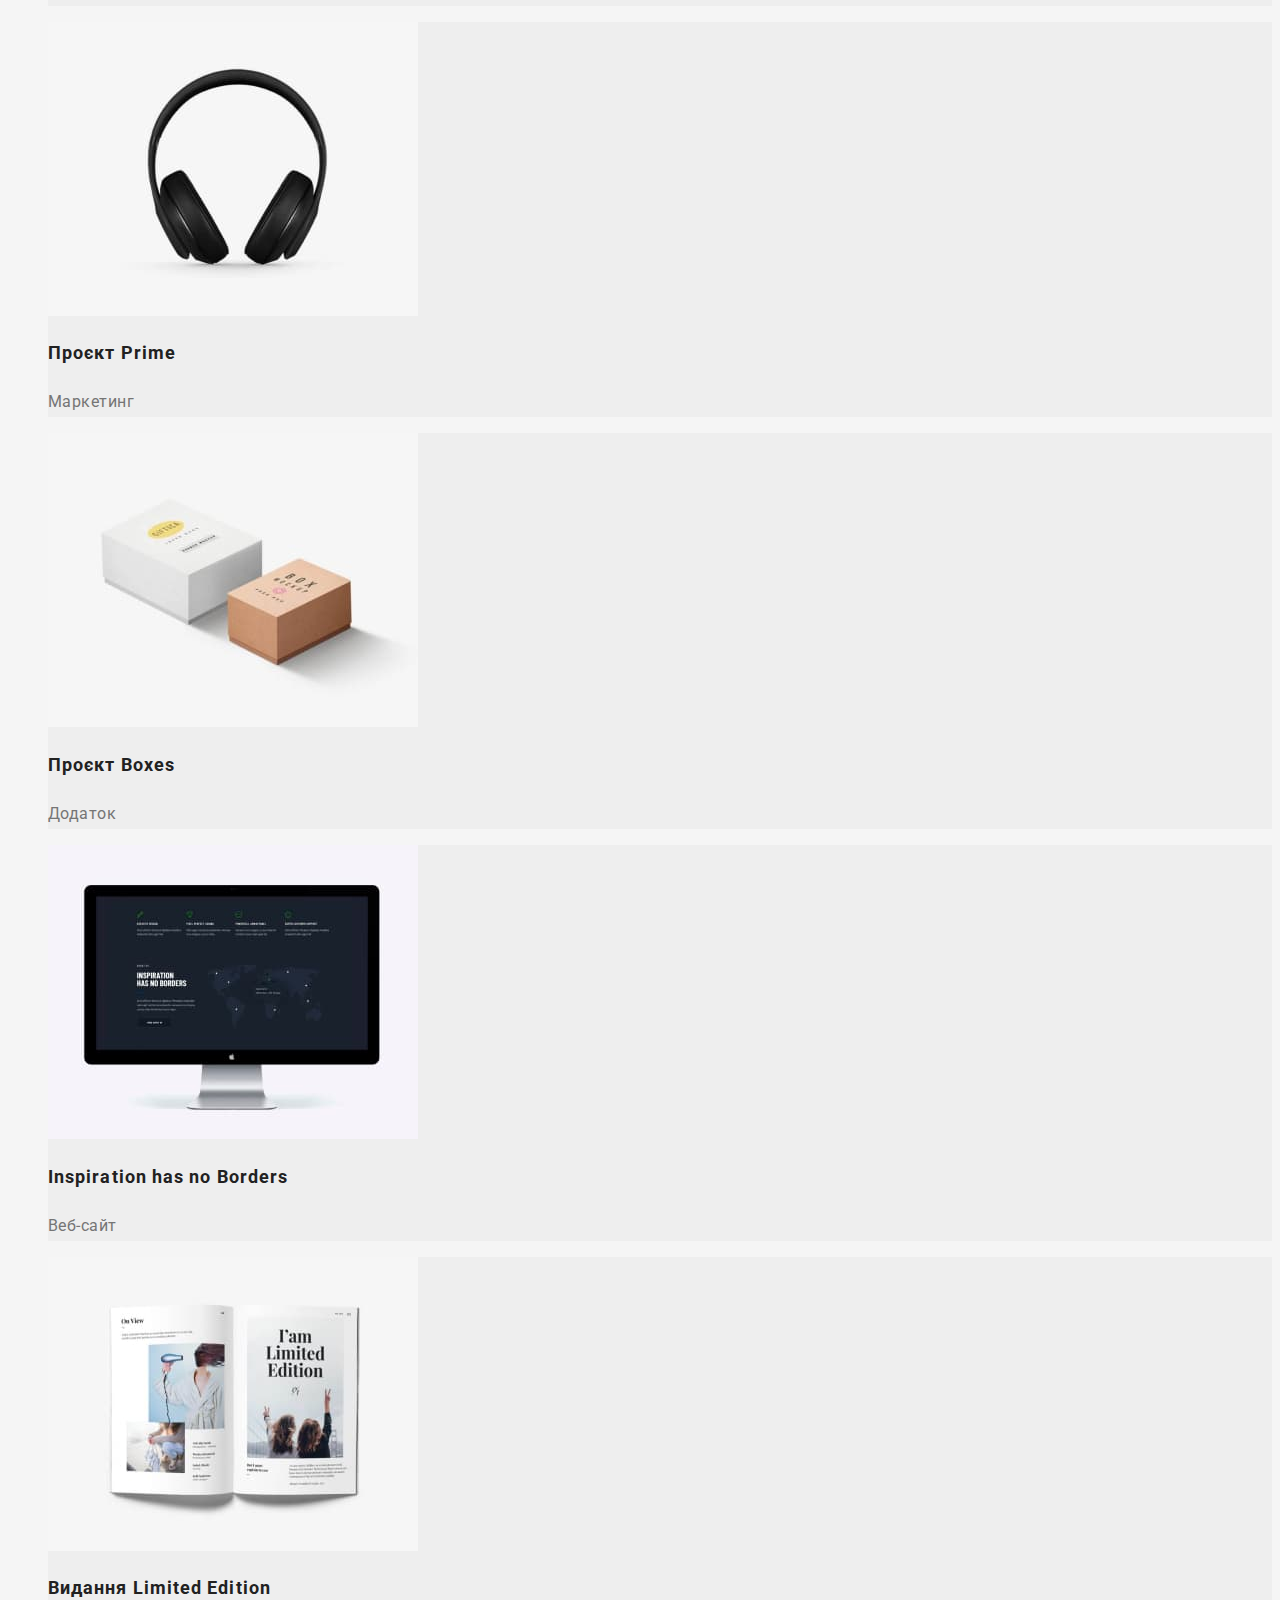
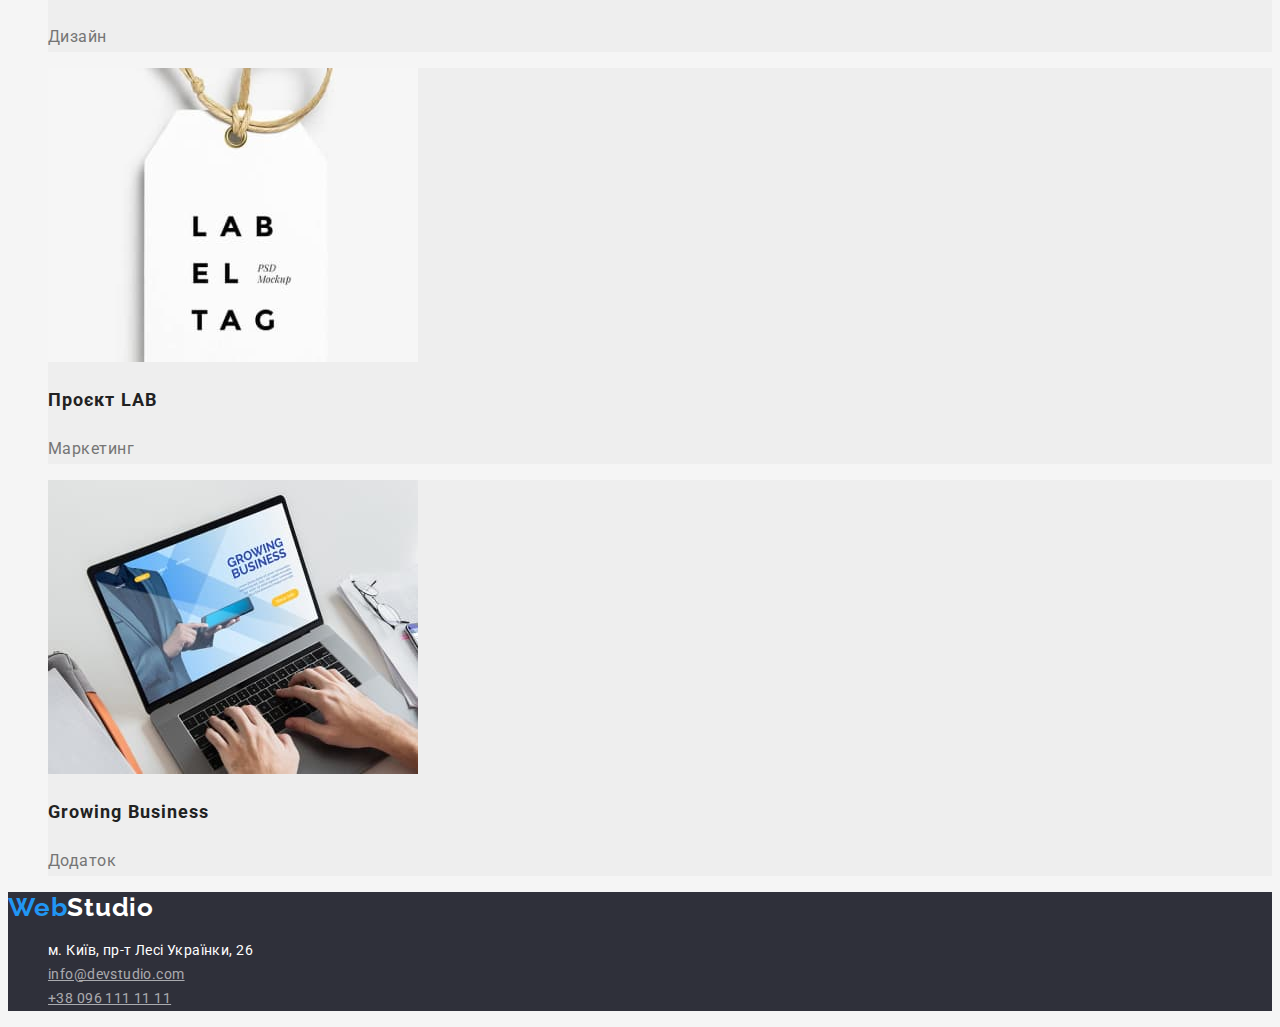
==== commit cc5a736f: "Завершує 2 сторінки д/з" ====
--- a/portfolio.html
+++ b/portfolio.html
@@ -32,75 +32,75 @@
         <!-- Section 1 -->
         <section class="section-card link">
             <h1 hidden>Portfolio</h1>
-            <ul class="buttons list">
-                <li><button class="button" class="button-filter">Усі</button></li>
-                <li><button class="button" class="button-filter">Веб-сайти</button></li>
-                <li><button class="button" class="button-filter">Додатки</button></li>
-                <li><button class="button" class="button-filter">Дизайн</button></li>
-                <li><button class="button" class="button-filter">Маркетинг</button></li>
+            <ul class="button list">
+                <li><button type="button" class="button-card">Усі</button></li>
+                <li><button type="button" class="button-card">Веб-сайти</button></li>
+                <li><button type="button" class="button-card">Додатки</button></li>
+                <li><button type="button" class="button-card">Дизайн</button></li>
+                <li><button type="button" class="button-card">Маркетинг</button></li>
             </ul>
-            <ul class="menu list">
-                <li>
+            <ul class="boxes list">
+                <li class="boxes-top">
                     <a href="#" class="link">
                         <img src="./images/Personal.jpg" alt="Персоналії" width="370">
-                        <h2 class="section-title">Технокряк</h2>
-                        <p>Веб-сайт</p>
+                        <h2 class="boxes-title">Технокряк</h2>
+                        <p class="boxes-text">Веб-сайт</p>
                     </a>
                 </li>
-                <li>
+                <li class="boxes-top">
                     <a href="#" class="link">
                         <img src="./images/Game.jpg" alt="Постер" width="370">
-                        <h2 class="section-title">Постер New Orlean vs Golden Star</h2>
-                        <p>Дизайн</p>
+                        <h2 class="boxes-title">Постер New Orlean vs Golden Star</h2>
+                        <p class="boxes-text">Дизайн</p>
                     </a>
                 </li>
-                <li>
+                <li class="boxes-top">
                     <a href="#"  class="link">
                         <img src="./images/Restarant.jpg" alt="Ресторан" width="370">
-                        <h2 class="section-title">Ресторан Seafood</h2>
-                        <p>Додаток</p>
+                        <h2 class="boxes-title">Ресторан Seafood</h2>
+                        <p class="boxes-text">Додаток</p>
                     </a>
                 </li>
-                <li>
+                <li class="boxes-top">
                     <a href="#" class="link">
                         <img src="./images/Phone.jpg" alt="Навушники" width="370">
-                        <h2 class="section-title">Проєкт Prime</h2>
-                        <p>Маркетинг</p>
+                        <h2 class="boxes-title">Проєкт Prime</h2>
+                        <p class="boxes-text">Маркетинг</p>
                     </a>
                 </li>
-                <li>
+                <li class="boxes-top">
                     <a href="#" class="link">
                         <img src="./images/Boxes.jpg" alt="Бокси" width="370">
-                        <h2 class="section-title">Проєкт Boxes</h2>
-                        <p>Додаток</p>
+                        <h2 class="boxes-title">Проєкт Boxes</h2>
+                        <p class="boxes-text">Додаток</p>
                     </a>
                 </li>
-                <li>
+                <li class="boxes-top">
                     <a href="#" class="link">
                         <img src="./images/Desktop.jpg" alt="Компьютер" width="370">
-                        <h2 class="section-title">Inspiration has no Borders</h2>
-                        <p>Веб-сайт</p>
+                        <h2 class="boxes-title">Inspiration has no Borders</h2>
+                        <p class="boxes-text">Веб-сайт</p>
                     </a>
                 </li>
-                <li>
+                <li class="boxes-top">
                     <a href="#" class="link">
                         <img src="./images/Books.jpg" alt="Видавництво" width="370">
-                        <h2 class="section-title">Видання Limited Edition</h2>
-                        <p>Дизайн</p>
+                        <h2 class="boxes-title">Видання Limited Edition</h2>
+                        <p class="boxes-text">Дизайн</p>
                     </a>
                 </li>
-                <li>
+                <li class="boxes-top">
                     <a href="#" class="link">
                         <img src="./images/Label.jpg" alt="Етікетка" width="370">
-                        <h2 class="section-title">Проєкт LAB</h2>
-                        <p>Маркетинг</p>
+                        <h2 class="boxes-title">Проєкт LAB</h2>
+                        <p class="boxes-text">Маркетинг</p>
                     </a>
                 </li>
-                <li>
+                <li class="boxes-top">
                     <a href="#" class="link">
                         <img src="./images/Notebook.jpg" alt="Ноутбук" width="370">
-                        <h2 class="section-title">Growing Business</h2>
-                        <p>Додаток</p>
+                        <h2 class="boxes-title">Growing Business</h2>
+                        <p class="boxes-text">Додаток</p>
                     </a>
                 </li>
             </ul>
--- a/css/styles.css
+++ b/css/styles.css
@@ -159,16 +159,14 @@
 .section-card {
   background-color: var(--one-backgraund-color);
 }
-.button-filter {
-  font-family: var(--one-font-family);
-  font-style: normal;
+.button-card {
+  font-family: var(--one-font-family);
   font-weight: 500;
   font-size: 16px;
   line-height: 1.625;
-  text-align: center;
-  letter-spacing: 0.03em;
-  color: var(--one-text-color);
-  background-color: tomato;
+  letter-spacing: 0.03em;
+  color: var(--one-text-color);
+  background-color: var(--second-backgraund-color);
   cursor: pointer;
   border-radius: 4px;
   width: 112px;
@@ -177,3 +175,27 @@
   top: 174px;
   border: none;
 }
+.button-card:hover,
+.button-card:focus {
+  color: var(--second-akcent-color);
+  background-color: var(--akcent-color);
+}
+.boxes-top {
+  background-color: var(--card-bcg);
+}
+.boxes-title {
+  font-family: var(--one-font-family);
+  font-weight: 700;
+  font-size: 18px;
+  line-height: 2;
+  letter-spacing: 0.06em;
+  color: var(--one-text-color);
+}
+.boxes-text {
+  font-family: var(--one-font-family);
+  font-weight: 400;
+  font-size: 16px;
+  line-height: 1.875;
+  letter-spacing: 0.03em;
+  color: var(--second-text-color);
+}
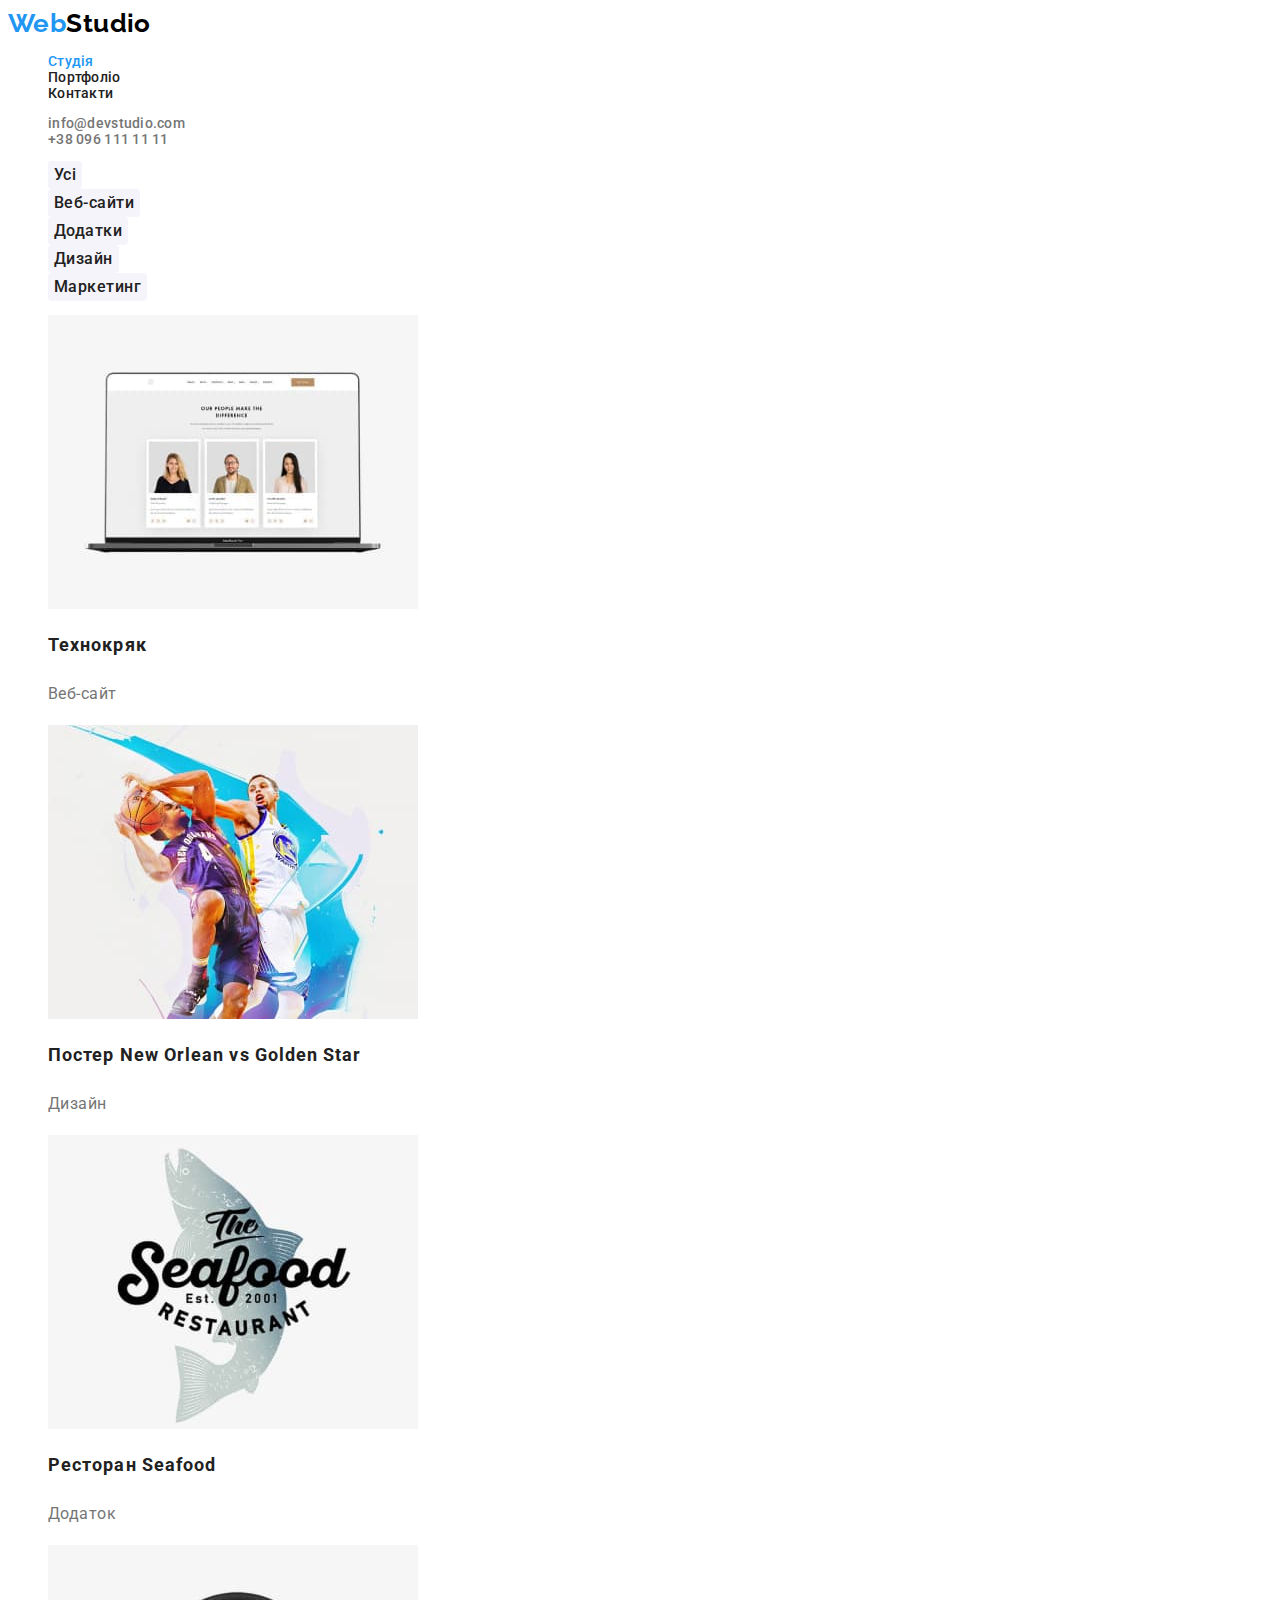
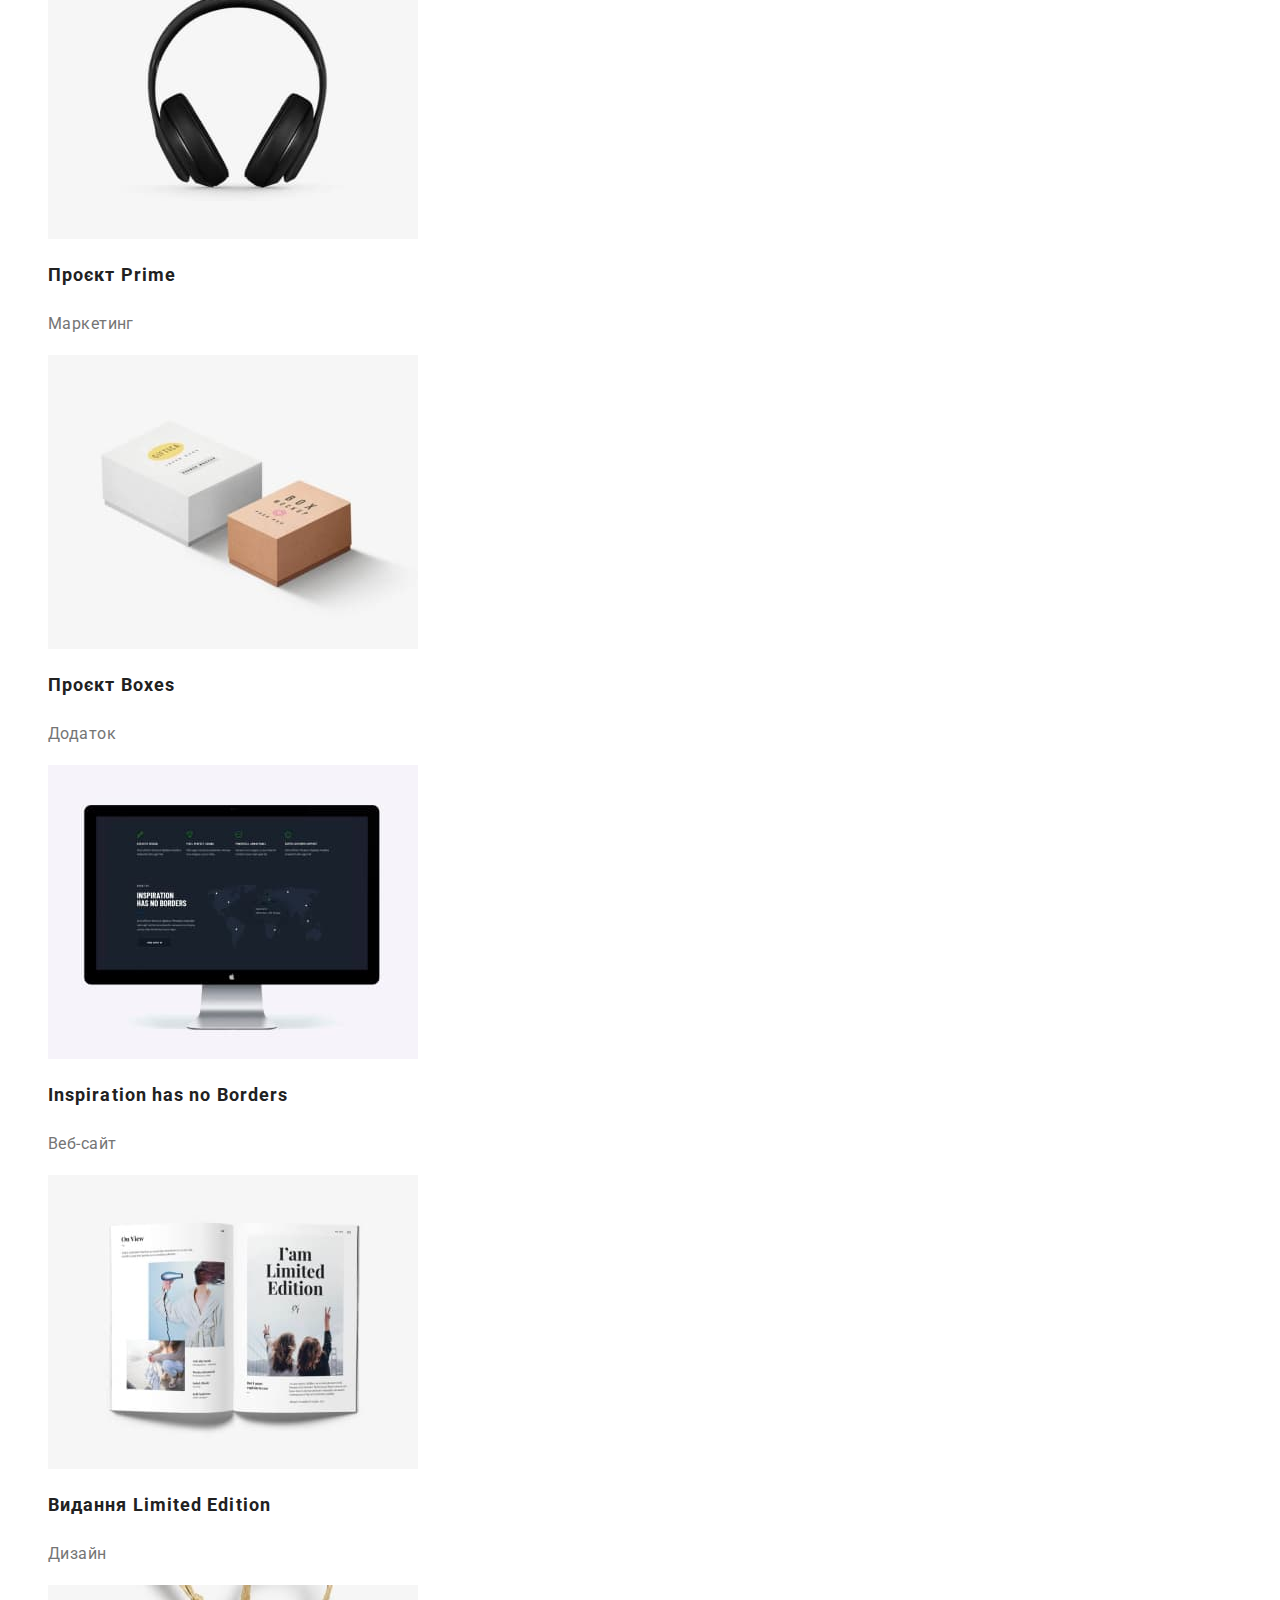
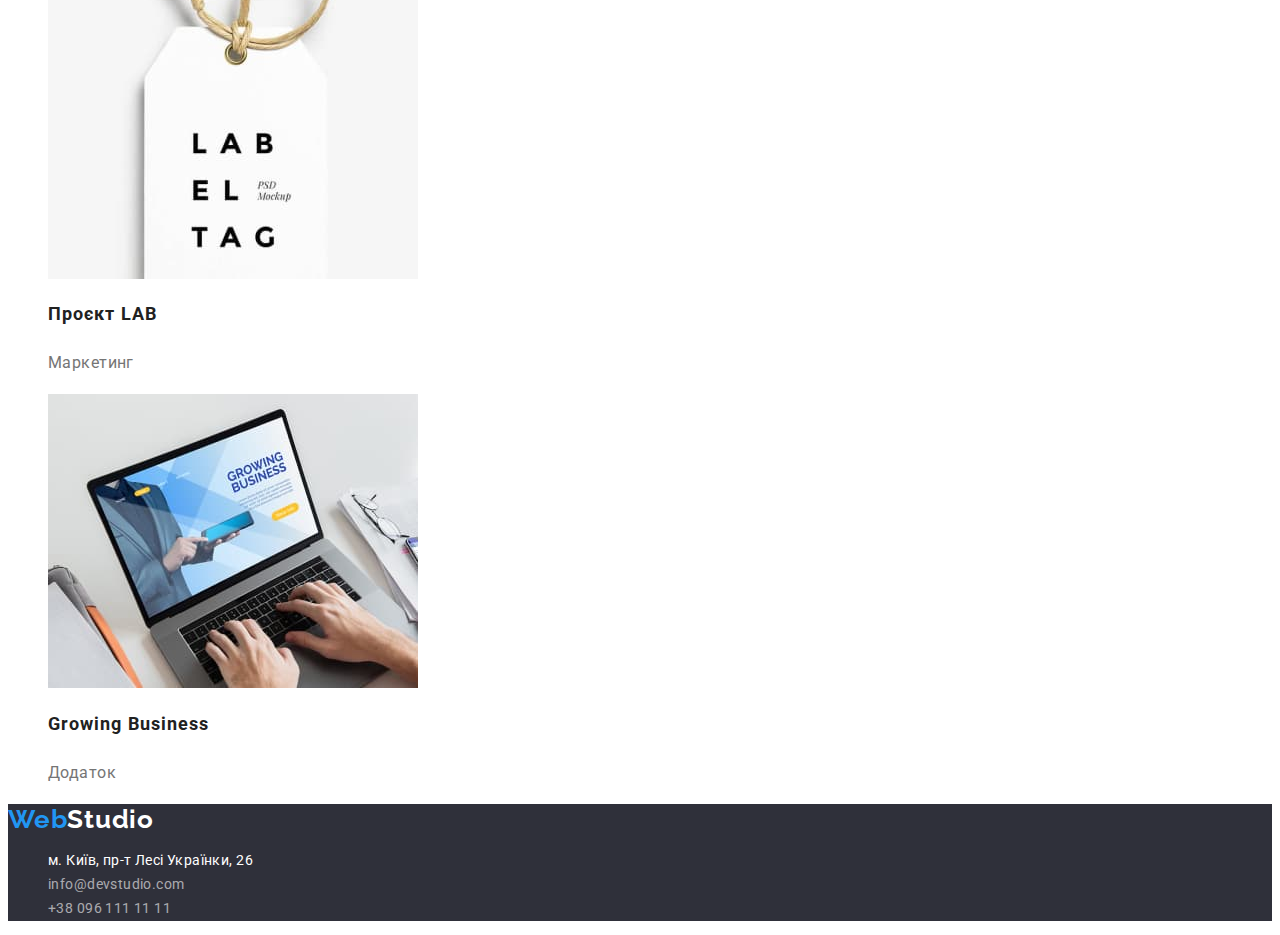
==== commit 94d23ace: "Корегує фон, додає current, visually-hidden" ====
--- a/portfolio.html
+++ b/portfolio.html
@@ -1,124 +1,147 @@
 <!DOCTYPE html>
 <html lang="uk">
-<head>
-    <meta charset="UTF-8">
-    <meta http-equiv="X-UA-Compatible" content="IE=edge">
-    <meta name="viewport" content="width=device-width, initial-scale=1.0">
+  <head>
+    <meta charset="UTF-8" />
+    <meta http-equiv="X-UA-Compatible" content="IE=edge" />
+    <meta name="viewport" content="width=device-width, initial-scale=1.0" />
     <title>Document</title>
-    <link rel="preconnect" href="https://fonts.googleapis.com">
-    <link rel="preconnect" href="https://fonts.gstatic.com" crossorigin>
-    <link href="https://fonts.googleapis.com/css2?family=Raleway:wght@700&family=Roboto:wght@400;500;700;900&display=swap"
-        rel="stylesheet">
+    <link rel="preconnect" href="https://fonts.googleapis.com" />
+    <link rel="preconnect" href="https://fonts.gstatic.com" crossorigin />
+    <link
+      href="https://fonts.googleapis.com/css2?family=Raleway:wght@700&family=Roboto:wght@400;500;700;900&display=swap"
+      rel="stylesheet"
+    />
     <link rel="stylesheet" href="./css/styles.css" />
-</head>
-<body>
+  </head>
+  <body>
     <!-- HEADER -->
     <header class="header-site">
-        <nav>
-            <a class="logo link" lang="en" href="./index.html"><span class="web">Web</span>Studio</a>
-            <ul class="site-nav list">
-                <li><a class="link" href="./index.html">Студія</a></li>
-                <li><a class="link" href="./portfolio.html">Портфоліо</a></li>
-                <li><a class="link" href="./index.html">Контакти</a></li>
-            </ul>
-        </nav>
-        <ul class="site-contacts list">
-            <li><a class="link" href="mailto:info@devstudio.com">info@devstudio.com</a></li>
-            <li><a class="link" href="tel:+380961111111">+38 096 111 11 11</a></li>
+      <nav>
+        <a class="logo link" lang="en" href="./index.html"><span class="web">Web</span>Studio</a>
+        <ul class="site-nav list">
+          <li><a class="link current" href="./index.html">Студія</a></li>
+          <li><a class="link" href="./portfolio.html">Портфоліо</a></li>
+          <li><a class="link" href="./index.html">Контакти</a></li>
         </ul>
+      </nav>
+      <ul class="site-contacts list">
+        <li>
+          <a class="link" href="mailto:info@devstudio.com">info@devstudio.com</a>
+        </li>
+        <li><a class="link" href="tel:+380961111111">+38 096 111 11 11</a></li>
+      </ul>
     </header>
     <!-- MAIN -->
     <main>
-        <!-- Section 1 -->
-        <section class="section-card link">
-            <h1 hidden>Portfolio</h1>
-            <ul class="button list">
-                <li><button type="button" class="button-card">Усі</button></li>
-                <li><button type="button" class="button-card">Веб-сайти</button></li>
-                <li><button type="button" class="button-card">Додатки</button></li>
-                <li><button type="button" class="button-card">Дизайн</button></li>
-                <li><button type="button" class="button-card">Маркетинг</button></li>
-            </ul>
-            <ul class="boxes list">
-                <li class="boxes-top">
-                    <a href="#" class="link">
-                        <img src="./images/Personal.jpg" alt="Персоналії" width="370">
-                        <h2 class="boxes-title">Технокряк</h2>
-                        <p class="boxes-text">Веб-сайт</p>
-                    </a>
-                </li>
-                <li class="boxes-top">
-                    <a href="#" class="link">
-                        <img src="./images/Game.jpg" alt="Постер" width="370">
-                        <h2 class="boxes-title">Постер New Orlean vs Golden Star</h2>
-                        <p class="boxes-text">Дизайн</p>
-                    </a>
-                </li>
-                <li class="boxes-top">
-                    <a href="#"  class="link">
-                        <img src="./images/Restarant.jpg" alt="Ресторан" width="370">
-                        <h2 class="boxes-title">Ресторан Seafood</h2>
-                        <p class="boxes-text">Додаток</p>
-                    </a>
-                </li>
-                <li class="boxes-top">
-                    <a href="#" class="link">
-                        <img src="./images/Phone.jpg" alt="Навушники" width="370">
-                        <h2 class="boxes-title">Проєкт Prime</h2>
-                        <p class="boxes-text">Маркетинг</p>
-                    </a>
-                </li>
-                <li class="boxes-top">
-                    <a href="#" class="link">
-                        <img src="./images/Boxes.jpg" alt="Бокси" width="370">
-                        <h2 class="boxes-title">Проєкт Boxes</h2>
-                        <p class="boxes-text">Додаток</p>
-                    </a>
-                </li>
-                <li class="boxes-top">
-                    <a href="#" class="link">
-                        <img src="./images/Desktop.jpg" alt="Компьютер" width="370">
-                        <h2 class="boxes-title">Inspiration has no Borders</h2>
-                        <p class="boxes-text">Веб-сайт</p>
-                    </a>
-                </li>
-                <li class="boxes-top">
-                    <a href="#" class="link">
-                        <img src="./images/Books.jpg" alt="Видавництво" width="370">
-                        <h2 class="boxes-title">Видання Limited Edition</h2>
-                        <p class="boxes-text">Дизайн</p>
-                    </a>
-                </li>
-                <li class="boxes-top">
-                    <a href="#" class="link">
-                        <img src="./images/Label.jpg" alt="Етікетка" width="370">
-                        <h2 class="boxes-title">Проєкт LAB</h2>
-                        <p class="boxes-text">Маркетинг</p>
-                    </a>
-                </li>
-                <li class="boxes-top">
-                    <a href="#" class="link">
-                        <img src="./images/Notebook.jpg" alt="Ноутбук" width="370">
-                        <h2 class="boxes-title">Growing Business</h2>
-                        <p class="boxes-text">Додаток</p>
-                    </a>
-                </li>
-            </ul>
-        </section>
+      <!-- Section 1 -->
+      <section class="section-card link">
+        <h1 class="visually-hidden">Portfolio</h1>
+        <ul class="button list">
+          <li><button type="button" class="button-card">Усі</button></li>
+          <li><button type="button" class="button-card">Веб-сайти</button></li>
+          <li><button type="button" class="button-card">Додатки</button></li>
+          <li><button type="button" class="button-card">Дизайн</button></li>
+          <li><button type="button" class="button-card">Маркетинг</button></li>
+        </ul>
+        <ul class="boxes list">
+          <li class="boxes-top">
+            <a href="#" class="link">
+              <img src="./images/Personal.jpg" alt="Персоналії" width="370" />
+              <h2 class="boxes-title">Технокряк</h2>
+              <p class="boxes-text">Веб-сайт</p>
+            </a>
+          </li>
+          <li class="boxes-top">
+            <a href="#" class="link">
+              <img src="./images/Game.jpg" alt="Постер" width="370" />
+              <h2 class="boxes-title">Постер New Orlean vs Golden Star</h2>
+              <p class="boxes-text">Дизайн</p>
+            </a>
+          </li>
+          <li class="boxes-top">
+            <a href="#" class="link">
+              <img src="./images/Restarant.jpg" alt="Ресторан" width="370" />
+              <h2 class="boxes-title">Ресторан Seafood</h2>
+              <p class="boxes-text">Додаток</p>
+            </a>
+          </li>
+          <li class="boxes-top">
+            <a href="#" class="link">
+              <img src="./images/Phone.jpg" alt="Навушники" width="370" />
+              <h2 class="boxes-title">Проєкт Prime</h2>
+              <p class="boxes-text">Маркетинг</p>
+            </a>
+          </li>
+          <li class="boxes-top">
+            <a href="#" class="link">
+              <img src="./images/Boxes.jpg" alt="Бокси" width="370" />
+              <h2 class="boxes-title">Проєкт Boxes</h2>
+              <p class="boxes-text">Додаток</p>
+            </a>
+          </li>
+          <li class="boxes-top">
+            <a href="#" class="link">
+              <img src="./images/Desktop.jpg" alt="Компьютер" width="370" />
+              <h2 class="boxes-title">Inspiration has no Borders</h2>
+              <p class="boxes-text">Веб-сайт</p>
+            </a>
+          </li>
+          <li class="boxes-top">
+            <a href="#" class="link">
+              <img src="./images/Books.jpg" alt="Видавництво" width="370" />
+              <h2 class="boxes-title">Видання Limited Edition</h2>
+              <p class="boxes-text">Дизайн</p>
+            </a>
+          </li>
+          <li class="boxes-top">
+            <a href="#" class="link">
+              <img src="./images/Label.jpg" alt="Етікетка" width="370" />
+              <h2 class="boxes-title">Проєкт LAB</h2>
+              <p class="boxes-text">Маркетинг</p>
+            </a>
+          </li>
+          <li class="boxes-top">
+            <a href="#" class="link">
+              <img src="./images/Notebook.jpg" alt="Ноутбук" width="370" />
+              <h2 class="boxes-title">Growing Business</h2>
+              <p class="boxes-text">Додаток</p>
+            </a>
+          </li>
+        </ul>
+      </section>
     </main>
     <!-- FOOTER -->
-<footer class="footer-info">
-    <a lang="en" href="./index.html" class="logo-footer link"><span class="footer-logo">Web</span>Studio</a>
-    <address>
+    <footer class="footer-info">
+      <a lang="en" href="./index.html" class="logo-footer link"
+        ><span class="footer-logo">Web</span>Studio</a
+      >
+      <address>
         <ul class="footer-contakt list">
-            <li><a class="footer-adr link" href="https://goo.gl/maps/CPtrU1FHBa2aNyZL9" target="_blank"
-                    rel="noopener noreferrer nofollow" class="link">м. Київ, пр-т
-                    Лесі Українки, 26</a></li>
-            <li><a class="footer-person" href="mailto:info@devstudio.com" class="link">info@devstudio.com</a></li>
-            <li><a class="footer-person" href="tel:+380961111111" class="link">+38 096 111 11 11</a></li>
+          <li>
+            <a
+              class="footer-adr link"
+              href="https://goo.gl/maps/CPtrU1FHBa2aNyZL9"
+              target="_blank"
+              rel="noopener noreferrer nofollow"
+              class="link"
+              >м. Київ, пр-т Лесі Українки, 26</a
+            >
+          </li>
+          <li>
+            <a
+              class="footer-person link"
+              href="mailto:info@devstudio.com"
+              class="link"
+              >info@devstudio.com</a
+            >
+          </li>
+          <li>
+            <a class="footer-person link" href="tel:+380961111111" class="link"
+              >+38 096 111 11 11</a
+            >
+          </li>
         </ul>
-    </address>
-</footer>
-    
-</body>
-</html>+      </address>
+    </footer>
+  </body>
+</html>
--- a/css/styles.css
+++ b/css/styles.css
@@ -1,9 +1,22 @@
+.visually-hidden {
+  position: absolute;
+  width: 1px;
+  height: 1px;
+  margin: -1px;
+  border: 0;
+  padding: 0;
+
+  white-space: nowrap;
+  clip-path: inset(100%);
+  clip: rect(0 0 0 0);
+  overflow: hidden;
+}
 :root {
   /* color */
   --one-text-color: #212121;
   --second-text-color: #757575;
-  --one-backgraund-color: #f5f5f5;
-  --second-backgraund-color: #efedf9;
+  --one-backgraund-color: #ffffff;
+  --second-backgraund-color: #f5f4fa;
   --hero-bcg: #2f303a;
   --akcent-color: #2196f3;
   --second-akcent-color: #ffffff;
@@ -23,8 +36,8 @@
 body {
   font-family: var(--one-font-family);
   color: var(--one-text-color);
-  font-size: 16px;
-  line-height: 1.171;
+  font-size: 14px;
+  letter-spacing: 0.03em;
   background-color: var(--one-backgraund-color);
 }
 /* HEADER */
@@ -42,10 +55,17 @@
   color: var(--akcent-color);
 }
 .site-nav .link {
+  font-weight: 500;
+  font-size: 14px;
+  line-height: 1.142;
+  letter-spacing: 0.02em;
   color: var(--one-text-color);
 }
 .site-nav .link:hover,
 .site-nav .link:focus {
+  color: var(--akcent-color);
+}
+a.link.current {
   color: var(--akcent-color);
 }
 .site-contacts .link {
@@ -73,25 +93,23 @@
   color: var(--second-akcent-color);
 }
 .button-hero {
+  font-family: inherit;
   font-weight: 700;
   font-size: 16px;
   line-height: 1.875;
   letter-spacing: 0.06em;
   color: var(--second-akcent-color);
   background-color: var(--akcent-color);
+  cursor: pointer;
 }
 .title-three {
   font-weight: 700;
   font-size: 14px;
   line-height: 1.142;
-  letter-spacing: 0.03em;
   text-transform: uppercase;
 }
 .text {
-  font-weight: 400;
-  font-size: 14px;
   line-height: 1.714;
-  letter-spacing: 0.03em;
   color: var(--second-text-color);
 }
 .section-title {
@@ -108,12 +126,14 @@
   background-color: var(--second-akcent-color);
 }
 .title-name {
+  font-size: 16px;
   font-weight: 500;
   line-height: 1.187;
   text-align: center;
   letter-spacing: 0.03em;
 }
 .team-text {
+  font-size: 16px;
   line-height: 1.187;
   text-align: center;
   letter-spacing: 0.03em;
@@ -156,9 +176,7 @@
   color: var(--akcent-color);
 }
 /* Сторінка 2 */
-.section-card {
-  background-color: var(--one-backgraund-color);
-}
+
 .button-card {
   font-family: var(--one-font-family);
   font-weight: 500;
@@ -169,10 +187,6 @@
   background-color: var(--second-backgraund-color);
   cursor: pointer;
   border-radius: 4px;
-  width: 112px;
-  height: 38px;
-  left: 726px;
-  top: 174px;
   border: none;
 }
 .button-card:hover,
@@ -180,11 +194,8 @@
   color: var(--second-akcent-color);
   background-color: var(--akcent-color);
 }
-.boxes-top {
-  background-color: var(--card-bcg);
-}
+
 .boxes-title {
-  font-family: var(--one-font-family);
   font-weight: 700;
   font-size: 18px;
   line-height: 2;
@@ -192,10 +203,7 @@
   color: var(--one-text-color);
 }
 .boxes-text {
-  font-family: var(--one-font-family);
-  font-weight: 400;
   font-size: 16px;
   line-height: 1.875;
-  letter-spacing: 0.03em;
-  color: var(--second-text-color);
-}
+  color: var(--second-text-color);
+}
